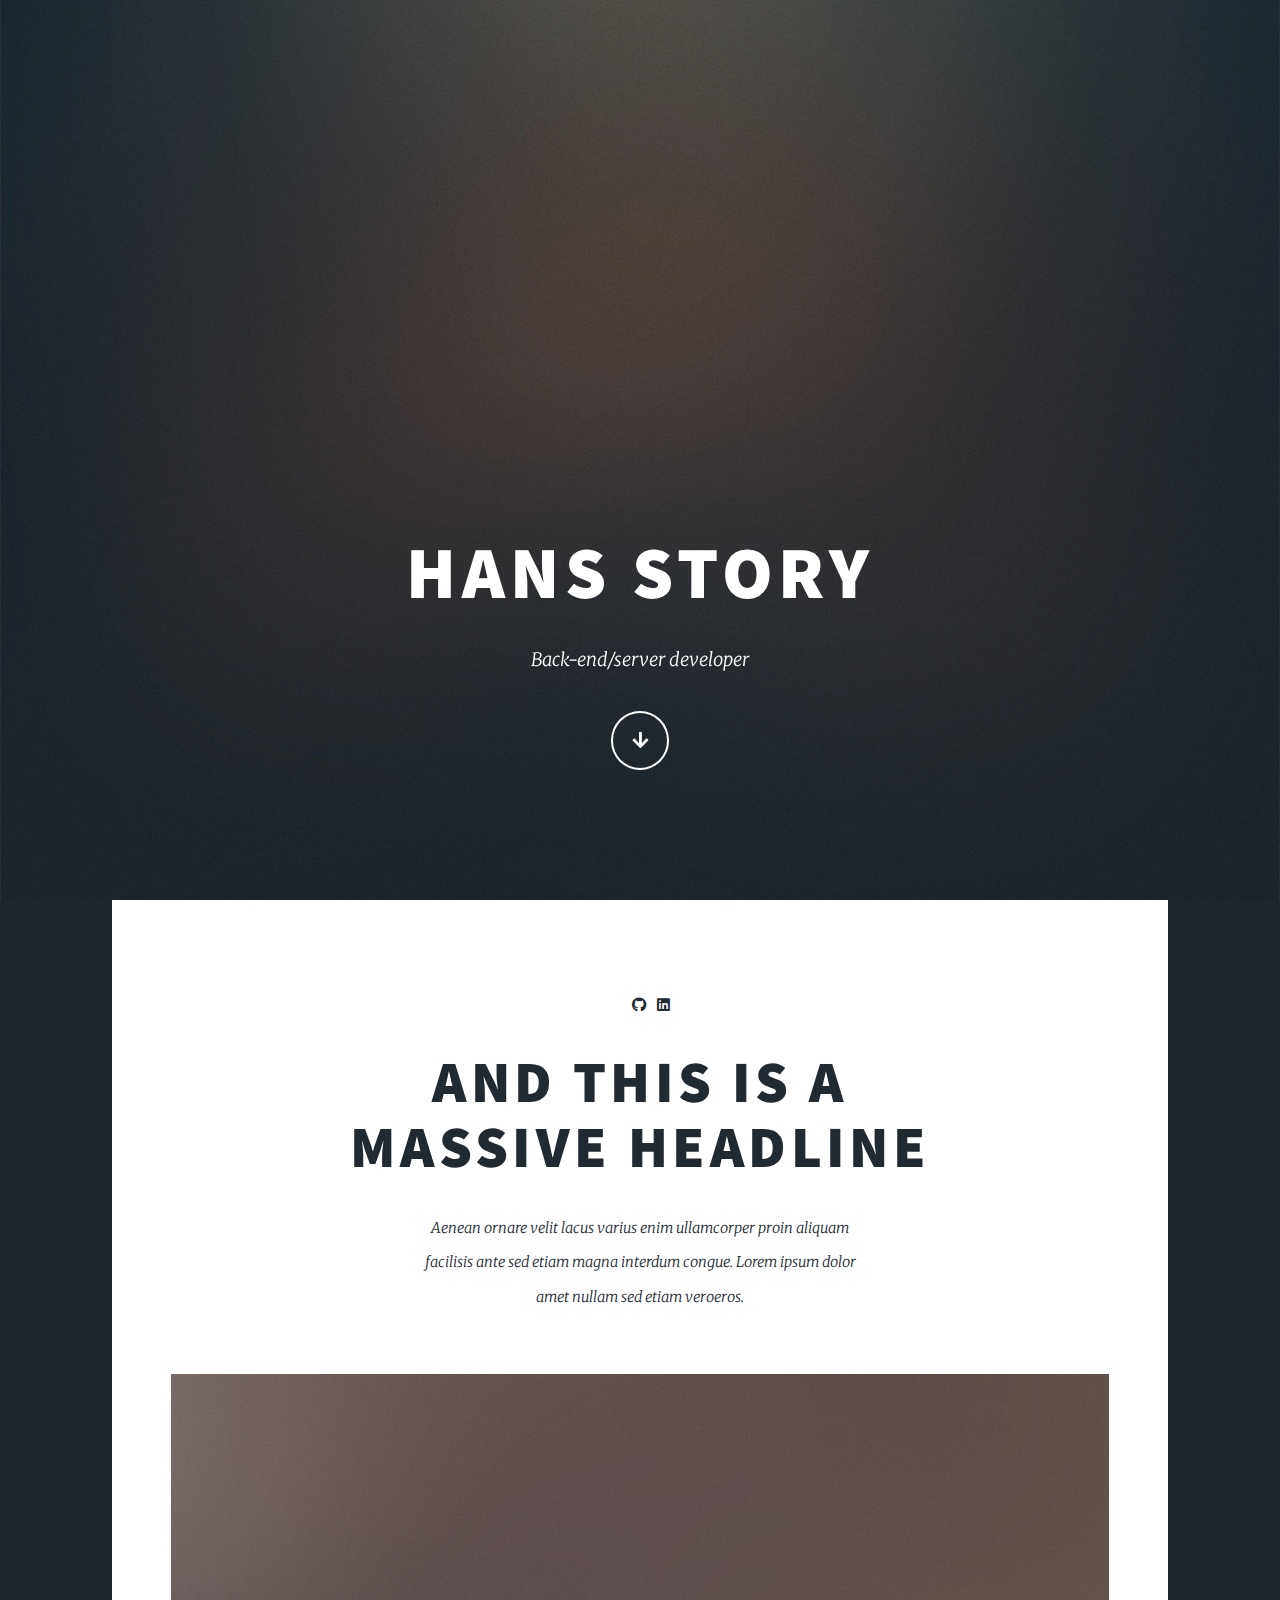
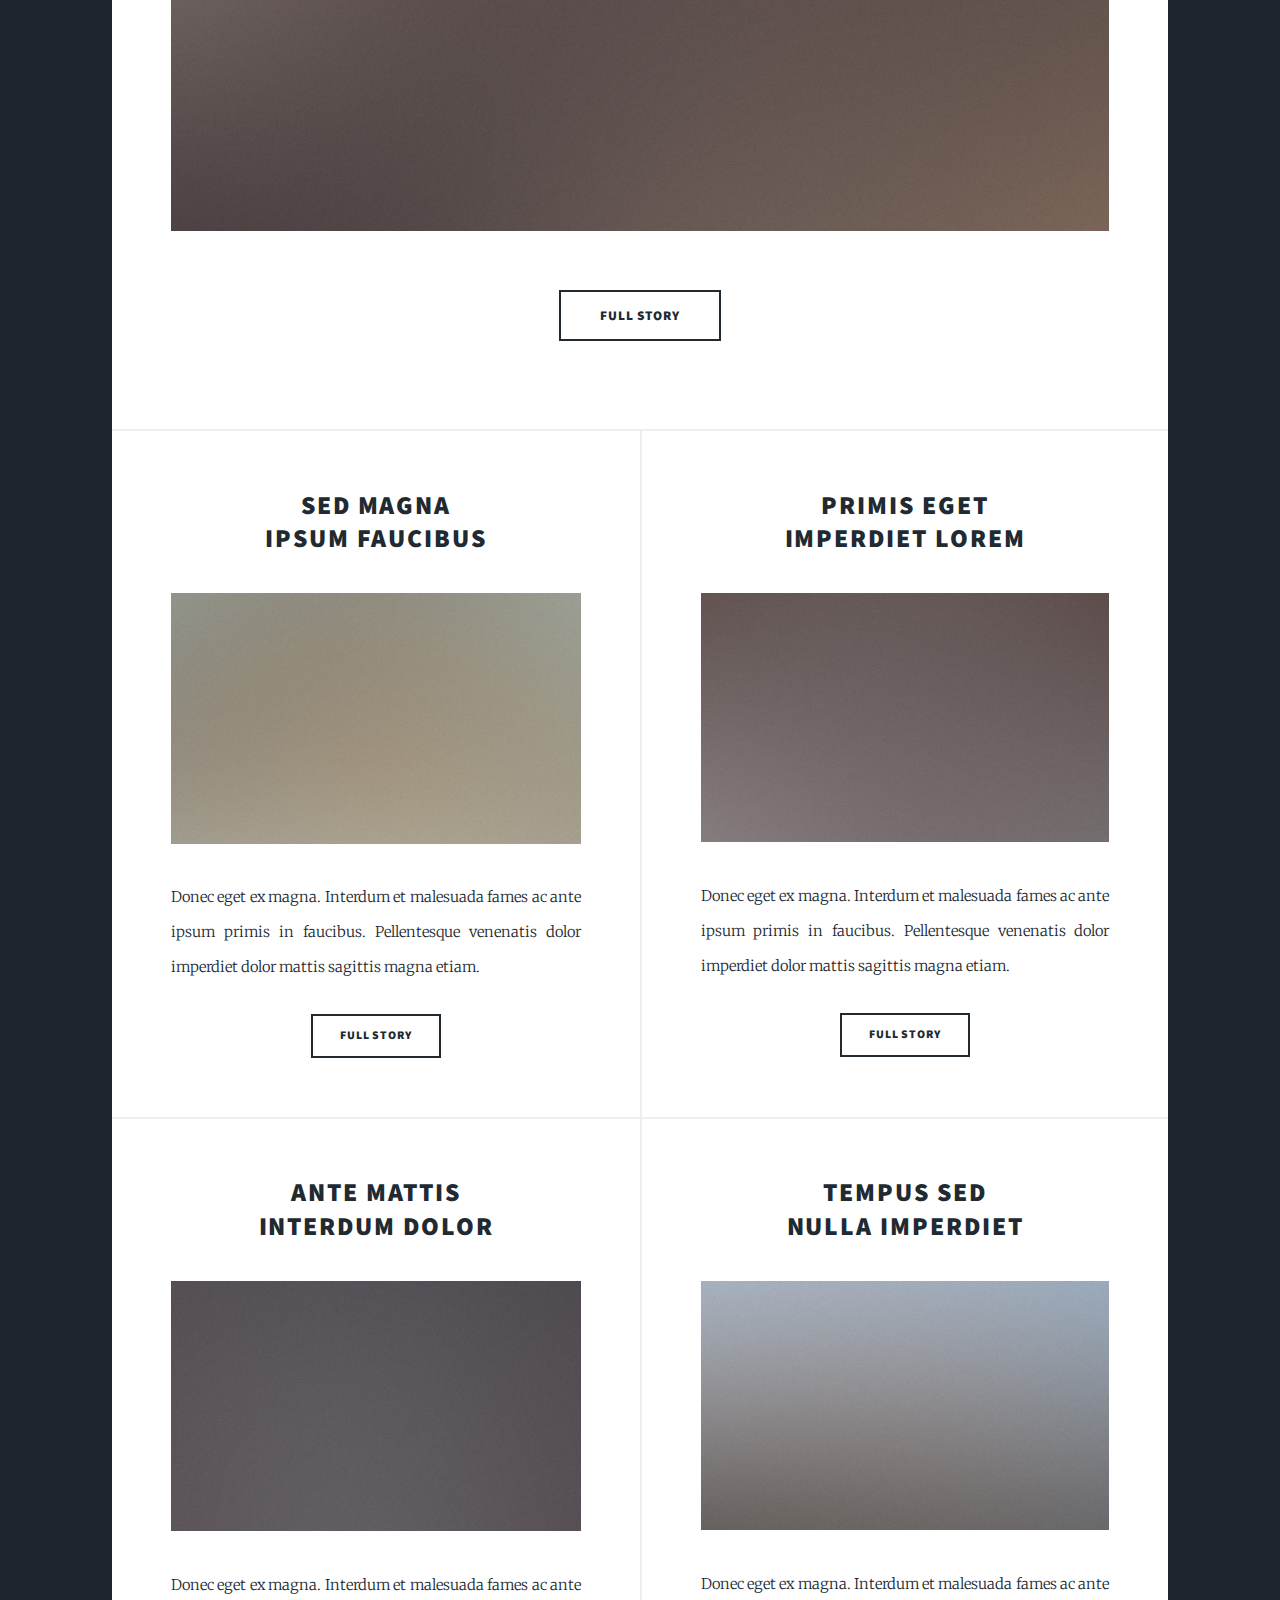
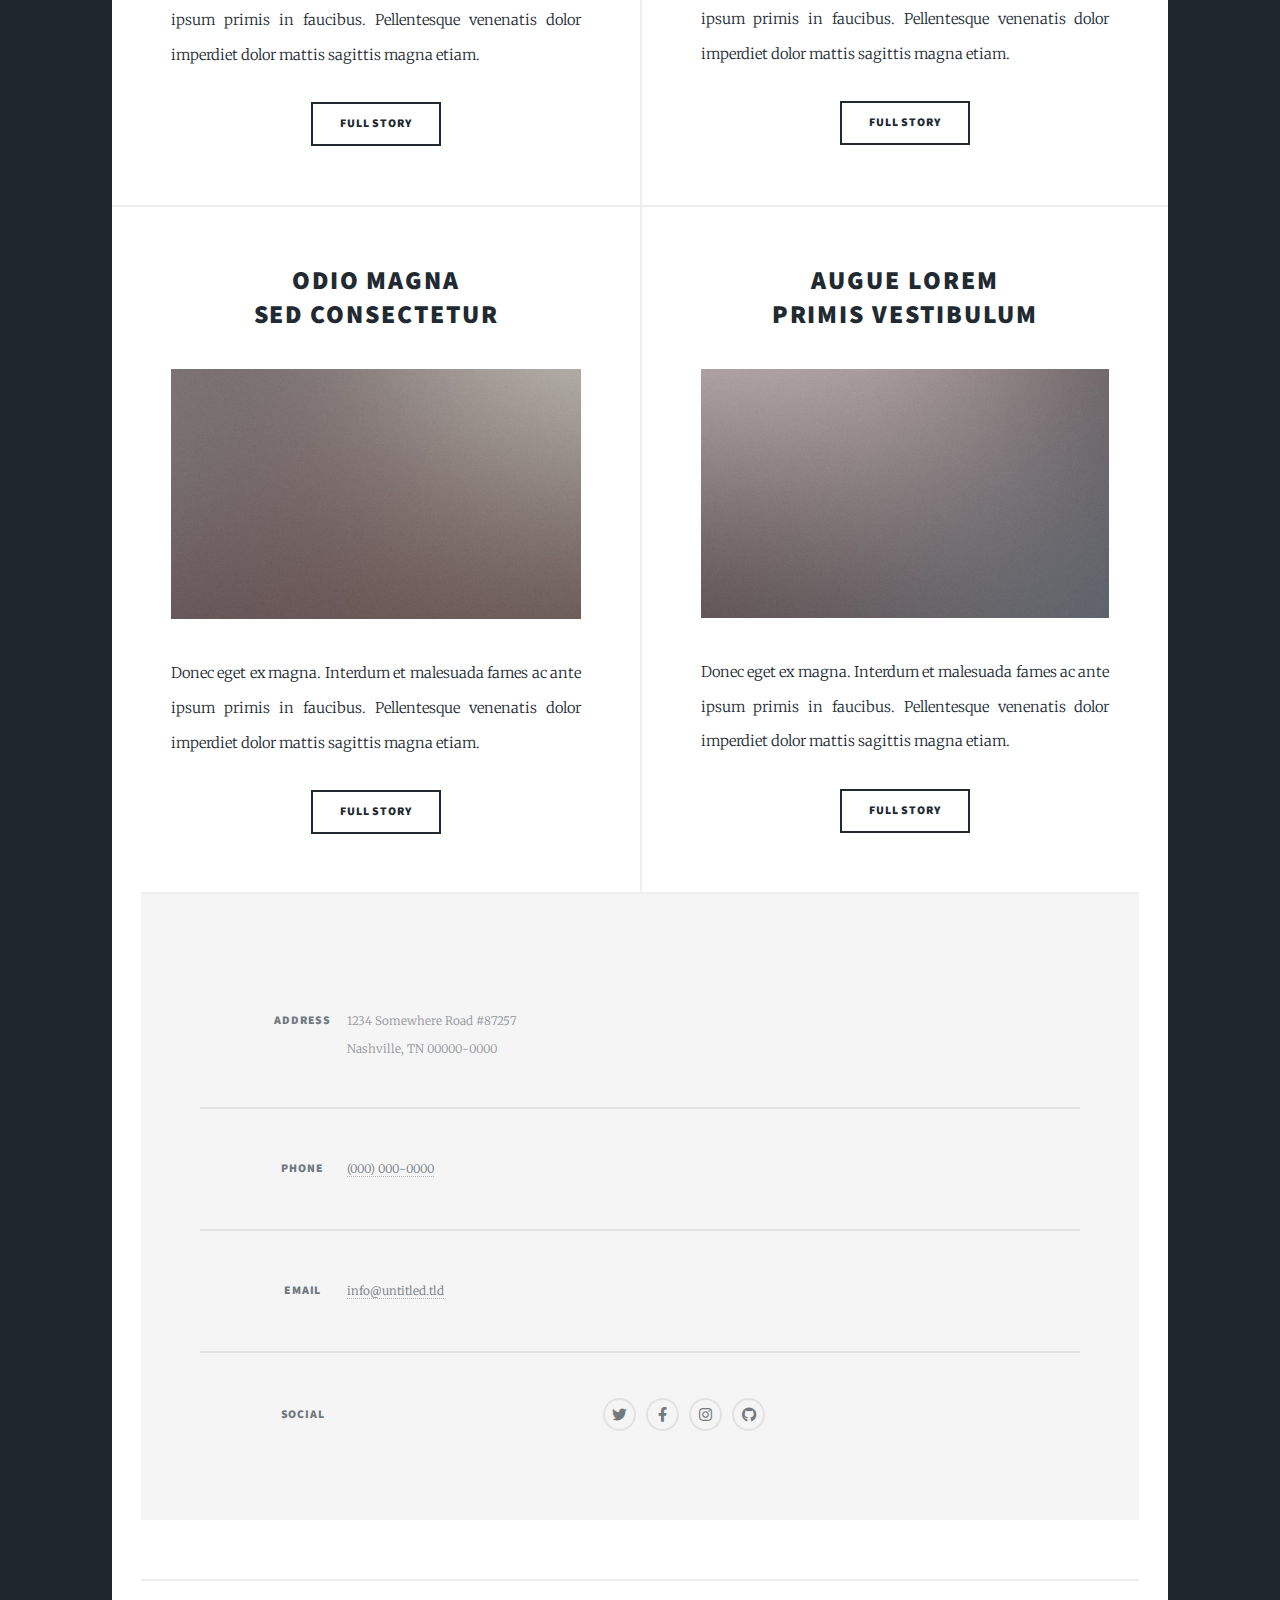
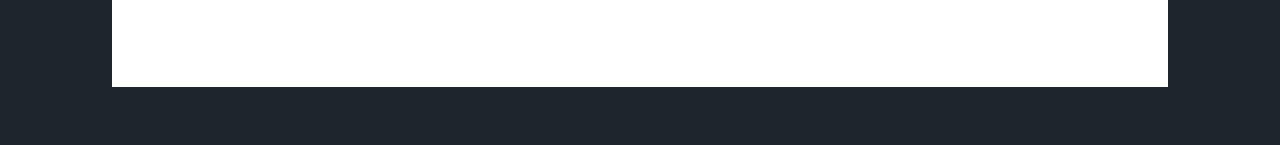
==== index.html @ 186b19ea "initial commit" ====
<!DOCTYPE HTML>
<!--
	Massively by HTML5 UP
	html5up.net | @ajlkn
	Free for personal and commercial use under the CCA 3.0 license (html5up.net/license)
-->
<html>
	<head>
		<title>Massively by HTML5 UP</title>
		<meta charset="utf-8" />
		<meta name="viewport" content="width=device-width, initial-scale=1, user-scalable=no" />
		<link rel="stylesheet" href="assets/css/main.css" />
		<noscript><link rel="stylesheet" href="assets/css/noscript.css" /></noscript>
	</head>
	<body class="is-preload">

		<!-- Wrapper -->
			<div id="wrapper" class="fade-in">

				<!-- Intro -->
					<div id="intro">
						<h1>Hans Story<br />
						</h1>
						<p>
							Back-end/server developer</p>
						<ul class="actions">
							
							<li><a href="#header" class="button icon solid solo fa-arrow-down scrolly">Continue</a></li>
						</ul>
					</div>

				<!-- Header -->
					<header id="header">
						<a href="index.html" class="logo">Massively</a>
					</header>

				<!-- Nav
					<nav id="nav">
						<ul class="links">
							<li class="active"><a href="index.html">This is Massively</a></li>
							<li><a href="generic.html">Generic Page</a></li>
							<li><a href="elements.html">Elements Reference</a></li>
						</ul>
						<ul class="icons">
							<li><a href="#" class="icon brands fa-twitter"><span class="label">Twitter</span></a></li>
							<li><a href="#" class="icon brands fa-facebook-f"><span class="label">Facebook</span></a></li>
							<li><a href="#" class="icon brands fa-instagram"><span class="label">Instagram</span></a></li>
							<li><a href="#" class="icon brands fa-github"><span class="label">GitHub</span></a></li>
						</ul>
					</nav> -->

				<!-- Main -->
					<div id="main">

						<!-- Featured Post -->
							<article class="post featured">
								<header class="major">
									<ul class="icon-ul">
									<li class="icon-block"><a href="#" class="icon brands fa-github"><span class="label">GitHub</span></a></li>
									<li class="icon-block"><a href="#" class="icon brands fa-linkedin"><span class="label">Linkedin</span></a></li>
								</ul>
								
									<h2><a href="#">And this is a<br />
									massive headline</a></h2>
									<p>Aenean ornare velit lacus varius enim ullamcorper proin aliquam<br />
									facilisis ante sed etiam magna interdum congue. Lorem ipsum dolor<br />
									amet nullam sed etiam veroeros.</p>
								</header>
								<a href="#" class="image main"><img src="images/pic01.jpg" alt="" /></a>
								<ul class="actions special">
									<li><a href="#" class="button large">Full Story</a></li>
								</ul>
							</article>

						<!-- Posts -->
							<section class="posts">
								<article>
									<header>
									
										<h2><a href="#">Sed magna<br />
										ipsum faucibus</a></h2>
									</header>
									<a href="#" class="image fit"><img src="images/pic02.jpg" alt="" /></a>
									<p>Donec eget ex magna. Interdum et malesuada fames ac ante ipsum primis in faucibus. Pellentesque venenatis dolor imperdiet dolor mattis sagittis magna etiam.</p>
									<ul class="actions special">
										<li><a href="#" class="button">Full Story</a></li>
									</ul>
								</article>
								<article>
									<header>
									
										<h2><a href="#">Primis eget<br />
										imperdiet lorem</a></h2>
									</header>
									<a href="#" class="image fit"><img src="images/pic03.jpg" alt="" /></a>
									<p>Donec eget ex magna. Interdum et malesuada fames ac ante ipsum primis in faucibus. Pellentesque venenatis dolor imperdiet dolor mattis sagittis magna etiam.</p>
									<ul class="actions special">
										<li><a href="#" class="button">Full Story</a></li>
									</ul>
								</article>
								<article>
									<header>
										
										<h2><a href="#">Ante mattis<br />
										interdum dolor</a></h2>
									</header>
									<a href="#" class="image fit"><img src="images/pic04.jpg" alt="" /></a>
									<p>Donec eget ex magna. Interdum et malesuada fames ac ante ipsum primis in faucibus. Pellentesque venenatis dolor imperdiet dolor mattis sagittis magna etiam.</p>
									<ul class="actions special">
										<li><a href="#" class="button">Full Story</a></li>
									</ul>
								</article>
								<article>
									<header>
									
										<h2><a href="#">Tempus sed<br />
										nulla imperdiet</a></h2>
									</header>
									<a href="#" class="image fit"><img src="images/pic05.jpg" alt="" /></a>
									<p>Donec eget ex magna. Interdum et malesuada fames ac ante ipsum primis in faucibus. Pellentesque venenatis dolor imperdiet dolor mattis sagittis magna etiam.</p>
									<ul class="actions special">
										<li><a href="#" class="button">Full Story</a></li>
									</ul>
								</article>
								<article>
									<header>
									
										<h2><a href="#">Odio magna<br />
										sed consectetur</a></h2>
									</header>
									<a href="#" class="image fit"><img src="images/pic06.jpg" alt="" /></a>
									<p>Donec eget ex magna. Interdum et malesuada fames ac ante ipsum primis in faucibus. Pellentesque venenatis dolor imperdiet dolor mattis sagittis magna etiam.</p>
									<ul class="actions special">
										<li><a href="#" class="button">Full Story</a></li>
									</ul>
								</article>
								<article>
									<header>
									
										<h2><a href="#">Augue lorem<br />
										primis vestibulum</a></h2>
									</header>
									<a href="#" class="image fit"><img src="images/pic07.jpg" alt="" /></a>
									<p>Donec eget ex magna. Interdum et malesuada fames ac ante ipsum primis in faucibus. Pellentesque venenatis dolor imperdiet dolor mattis sagittis magna etiam.</p>
									<ul class="actions special">
										<li><a href="#" class="button">Full Story</a></li>
									</ul>
								</article>
							</section>

					

				<!-- Footer -->
					<footer id="footer">
						<section class="split contact">
							<section class="alt">
								<h3>Address</h3>
								<p>1234 Somewhere Road #87257<br />
								Nashville, TN 00000-0000</p>
							</section>
							<section>
								<h3>Phone</h3>
								<p><a href="#">(000) 000-0000</a></p>
							</section>
							<section>
								<h3>Email</h3>
								<p><a href="#">info@untitled.tld</a></p>
							</section>
							<section>
								<h3>Social</h3>
								<ul class="icons alt">
									<li><a href="#" class="icon brands alt fa-twitter"><span class="label">Twitter</span></a></li>
									<li><a href="#" class="icon brands alt fa-facebook-f"><span class="label">Facebook</span></a></li>
									<li><a href="#" class="icon brands alt fa-instagram"><span class="label">Instagram</span></a></li>
									<li><a href="#" class="icon brands alt fa-github"><span class="label">GitHub</span></a></li>
								</ul>
							</section>
						</section>
					</footer>

				<!-- Copyright -->
					<div id="copyright">
						<ul><li>&copy; Untitled</li><li>Design: <a href="https://html5up.net">HTML5 UP</a></li></ul>
					</div>

			</div>

		<!-- Scripts -->
			<script src="assets/js/jquery.min.js"></script>
			<script src="assets/js/jquery.scrollex.min.js"></script>
			<script src="assets/js/jquery.scrolly.min.js"></script>
			<script src="assets/js/browser.min.js"></script>
			<script src="assets/js/breakpoints.min.js"></script>
			<script src="assets/js/util.js"></script>
			<script src="assets/js/main.js"></script>

	</body>
</html>
---- assets/css/main.css ----
@import url(fontawesome-all.min.css);
@import url("https://fonts.googleapis.com/css?family=Merriweather:300,700,300italic,700italic|Source+Sans+Pro:900");

/*
	Massively by HTML5 UP
	html5up.net | @ajlkn
	Free for personal and commercial use under the CCA 3.0 license (html5up.net/license)
*/

html, body, div, span, applet, object,
iframe, h1, h2, h3, h4, h5, h6, p, blockquote,
pre, a, abbr, acronym, address, big, cite,
code, del, dfn, em, img, ins, kbd, q, s, samp,
small, strike, strong, sub, sup, tt, var, b,
u, i, center, dl, dt, dd, ol, ul, li, fieldset,
form, label, legend, table, caption, tbody,
tfoot, thead, tr, th, td, article, aside,
canvas, details, embed, figure, figcaption,
footer, header, hgroup, menu, nav, output, ruby,
section, summary, time, mark, audio, video {
	margin: 0;
	padding: 0;
	border: 0;
	font-size: 100%;
	font: inherit;
	vertical-align: baseline;}

article, aside, details, figcaption, figure,
footer, header, hgroup, menu, nav, section {
	display: block;}

body {
	line-height: 1;
}

ol, ul {
	list-style: none;
}

blockquote, q {
	quotes: none;
}

	blockquote:before, blockquote:after, q:before, q:after {
		content: '';
		content: none;
	}

table {
	border-collapse: collapse;
	border-spacing: 0;
}

body {
	-webkit-text-size-adjust: none;
}

mark {
	background-color: transparent;
	color: inherit;
}

input::-moz-focus-inner {
	border: 0;
	padding: 0;
}

input, select, textarea {
	-moz-appearance: none;
	-webkit-appearance: none;
	-ms-appearance: none;
	appearance: none;
}

/* Basic */

	@-ms-viewport {
		width: device-width;
	}

	body {
		-ms-overflow-style: scrollbar;
	}

	@media screen and (max-width: 480px) {

		html, body {
			min-width: 320px;
		}

	}

	html {
		box-sizing: border-box;
	}

	*, *:before, *:after {
		box-sizing: inherit;
	}

	body {
		background-color: #1e252d;
	}

		body.is-preload *, body.is-preload *:before, body.is-preload *:after {
			-moz-animation: none !important;
			-webkit-animation: none !important;
			-ms-animation: none !important;
			animation: none !important;
			-moz-transition: none !important;
			-webkit-transition: none !important;
			-ms-transition: none !important;
			transition: none !important;
		}

/* Type */

	html {
		font-size: 16pt;
	}

		@media screen and (max-width: 1680px) {

			html {
				font-size: 12pt;
			}

		}

		@media screen and (max-width: 1280px) {

			html {
				font-size: 11pt;
			}

		}

		@media screen and (max-width: 360px) {

			html {
				font-size: 10pt;
			}

		}

	body {
		color: #212931;
	}

	body, input, select, textarea {
		font-family: "Merriweather", Georgia, serif;
		font-weight: 300;
		font-size: 1rem;
		line-height: 2.375;
	}

	a {
		-moz-transition: color 0.2s ease-in-out, background-color 0.2s ease-in-out, border-color 0.2s ease-in-out, box-shadow 0.2s ease-in-out;
		-webkit-transition: color 0.2s ease-in-out, background-color 0.2s ease-in-out, border-color 0.2s ease-in-out, box-shadow 0.2s ease-in-out;
		-ms-transition: color 0.2s ease-in-out, background-color 0.2s ease-in-out, border-color 0.2s ease-in-out, box-shadow 0.2s ease-in-out;
		transition: color 0.2s ease-in-out, background-color 0.2s ease-in-out, border-color 0.2s ease-in-out, box-shadow 0.2s ease-in-out;
		border-bottom: dotted 1px;
		text-decoration: none;
	}

		a:hover {
			border-bottom-color: transparent;
		}

	strong, b {
		font-weight: 600;
	}

	em, i {
		font-style: italic;
	}

	p {
		text-align: justify;
		margin: 0 0 2rem 0;
	}

	h1, h2, h3, h4, h5, h6 {
		font-family: "Source Sans Pro", Helvetica, sans-serif;
		font-weight: 900;
		line-height: 1.5;
		letter-spacing: 0.075em;
		text-transform: uppercase;
		margin: 0 0 1rem 0;
	}

		h1 a, h2 a, h3 a, h4 a, h5 a, h6 a {
			border-bottom: 0;
			color: inherit;
			text-decoration: none;
		}

	h1 {
		font-size: 4rem;
		line-height: 1.1;
		margin: 0 0 2rem 0;
	}

	h2 {
		font-size: 1.75rem;
		line-height: 1.3;
		margin: 0 0 1.5rem 0;
	}

	h3 {
		font-size: 1.25rem;
		margin: 0 0 1.5rem 0;
	}

	h4 {
		font-size: 1rem;
	}

	h5 {
		font-size: 0.9rem;
	}

	h6 {
		font-size: 0.8rem;
	}

	sub {
		font-size: 0.8rem;
		position: relative;
		top: 0.5rem;
	}

	sup {
		font-size: 0.8rem;
		position: relative;
		top: -0.5rem;
	}

	blockquote {
		border-left: solid 4px;
		font-style: italic;
		margin: 0 0 2rem 0;
		padding: 0.5rem 0 0.5rem 2rem;
	}

	code {
		border: solid 2px;
		font-family: "Courier New", monospace;
		font-size: 0.9rem;
		margin: 0 0.25rem;
		padding: 0.25rem 0.65rem;
	}

	pre {
		-webkit-overflow-scrolling: touch;
		font-family: "Courier New", monospace;
		font-size: 0.9rem;
		margin: 0 0 2rem 0;
	}

		pre code {
			display: block;
			line-height: 1.75;
			padding: 1rem 1.5rem;
			overflow-x: auto;
		}

	hr {
		border: 0;
		border-bottom: solid 2px;
		margin: 3rem 0;
	}

		hr.major {
			margin: 5rem 0;
		}

	.align-left {
		text-align: left;
	}

	.align-center {
		text-align: center;
	}

	.align-right {
		text-align: right;
	}

	input, select, textarea {
		color: #212931;
	}

	a {
		color: #212931;
		border-bottom-color: rgba(33, 41, 49, 0.5);
	}

		a:hover {
			border-bottom-color: transparent;
			color: #18bfef !important;
		}

	strong, b {
		color: #212931;
	}

	h1, h2, h3, h4, h5, h6 {
		color: #212931;
	}

	blockquote {
		border-left-color: #eeeeee;
	}

	code {
		background: rgba(220, 220, 220, 0.25);
		border-color: #eeeeee;
	}

	hr {
		border-bottom-color: #eeeeee;
	}

/* Row */

	.row {
		display: flex;
		flex-wrap: wrap;
		box-sizing: border-box;
		align-items: stretch;
	}

		.row > * {
			box-sizing: border-box;
		}

		.row.gtr-uniform > * > :last-child {
			margin-bottom: 0;
		}

		.row.aln-left {
			justify-content: flex-start;
		}

		.row.aln-center {
			justify-content: center;
		}

		.row.aln-right {
			justify-content: flex-end;
		}

		.row.aln-top {
			align-items: flex-start;
		}

		.row.aln-middle {
			align-items: center;
		}

		.row.aln-bottom {
			align-items: flex-end;
		}

		.row > .imp {
			order: -1;
		}

		.row > .col-1 {
			width: 8.33333%;
		}

		.row > .off-1 {
			margin-left: 8.33333%;
		}

		.row > .col-2 {
			width: 16.66667%;
		}

		.row > .off-2 {
			margin-left: 16.66667%;
		}

		.row > .col-3 {
			width: 25%;
		}

		.row > .off-3 {
			margin-left: 25%;
		}

		.row > .col-4 {
			width: 33.33333%;
		}

		.row > .off-4 {
			margin-left: 33.33333%;
		}

		.row > .col-5 {
			width: 41.66667%;
		}

		.row > .off-5 {
			margin-left: 41.66667%;
		}

		.row > .col-6 {
			width: 50%;
		}

		.row > .off-6 {
			margin-left: 50%;
		}

		.row > .col-7 {
			width: 58.33333%;
		}

		.row > .off-7 {
			margin-left: 58.33333%;
		}

		.row > .col-8 {
			width: 66.66667%;
		}

		.row > .off-8 {
			margin-left: 66.66667%;
		}

		.row > .col-9 {
			width: 75%;
		}

		.row > .off-9 {
			margin-left: 75%;
		}

		.row > .col-10 {
			width: 83.33333%;
		}

		.row > .off-10 {
			margin-left: 83.33333%;
		}

		.row > .col-11 {
			width: 91.66667%;
		}

		.row > .off-11 {
			margin-left: 91.66667%;
		}

		.row > .col-12 {
			width: 100%;
		}

		.row > .off-12 {
			margin-left: 100%;
		}

		.row.gtr-0 {
			margin-top: 0;
			margin-left: 0rem;
		}

			.row.gtr-0 > * {
				padding: 0 0 0 0rem;
			}

			.row.gtr-0.gtr-uniform {
				margin-top: 0rem;
			}

				.row.gtr-0.gtr-uniform > * {
					padding-top: 0rem;
				}

		.row.gtr-25 {
			margin-top: 0;
			margin-left: -0.375rem;
		}

			.row.gtr-25 > * {
				padding: 0 0 0 0.375rem;
			}

			.row.gtr-25.gtr-uniform {
				margin-top: -0.375rem;
			}

				.row.gtr-25.gtr-uniform > * {
					padding-top: 0.375rem;
				}

		.row.gtr-50 {
			margin-top: 0;
			margin-left: -0.75rem;
		}

			.row.gtr-50 > * {
				padding: 0 0 0 0.75rem;
			}

			.row.gtr-50.gtr-uniform {
				margin-top: -0.75rem;
			}

				.row.gtr-50.gtr-uniform > * {
					padding-top: 0.75rem;
				}

		.row {
			margin-top: 0;
			margin-left: -1.5rem;
		}

			.row > * {
				padding: 0 0 0 1.5rem;
			}

			.row.gtr-uniform {
				margin-top: -1.5rem;
			}

				.row.gtr-uniform > * {
					padding-top: 1.5rem;
				}

		.row.gtr-150 {
			margin-top: 0;
			margin-left: -2.25rem;
		}

			.row.gtr-150 > * {
				padding: 0 0 0 2.25rem;
			}

			.row.gtr-150.gtr-uniform {
				margin-top: -2.25rem;
			}

				.row.gtr-150.gtr-uniform > * {
					padding-top: 2.25rem;
				}

		.row.gtr-200 {
			margin-top: 0;
			margin-left: -3rem;
		}

			.row.gtr-200 > * {
				padding: 0 0 0 3rem;
			}

			.row.gtr-200.gtr-uniform {
				margin-top: -3rem;
			}

				.row.gtr-200.gtr-uniform > * {
					padding-top: 3rem;
				}

		@media screen and (max-width: 1680px) {

			.row {
				display: flex;
				flex-wrap: wrap;
				box-sizing: border-box;
				align-items: stretch;
			}

				.row > * {
					box-sizing: border-box;
				}

				.row.gtr-uniform > * > :last-child {
					margin-bottom: 0;
				}

				.row.aln-left {
					justify-content: flex-start;
				}

				.row.aln-center {
					justify-content: center;
				}

				.row.aln-right {
					justify-content: flex-end;
				}

				.row.aln-top {
					align-items: flex-start;
				}

				.row.aln-middle {
					align-items: center;
				}

				.row.aln-bottom {
					align-items: flex-end;
				}

				.row > .imp-xlarge {
					order: -1;
				}

				.row > .col-1-xlarge {
					width: 8.33333%;
				}

				.row > .off-1-xlarge {
					margin-left: 8.33333%;
				}

				.row > .col-2-xlarge {
					width: 16.66667%;
				}

				.row > .off-2-xlarge {
					margin-left: 16.66667%;
				}

				.row > .col-3-xlarge {
					width: 25%;
				}

				.row > .off-3-xlarge {
					margin-left: 25%;
				}

				.row > .col-4-xlarge {
					width: 33.33333%;
				}

				.row > .off-4-xlarge {
					margin-left: 33.33333%;
				}

				.row > .col-5-xlarge {
					width: 41.66667%;
				}

				.row > .off-5-xlarge {
					margin-left: 41.66667%;
				}

				.row > .col-6-xlarge {
					width: 50%;
				}

				.row > .off-6-xlarge {
					margin-left: 50%;
				}

				.row > .col-7-xlarge {
					width: 58.33333%;
				}

				.row > .off-7-xlarge {
					margin-left: 58.33333%;
				}

				.row > .col-8-xlarge {
					width: 66.66667%;
				}

				.row > .off-8-xlarge {
					margin-left: 66.66667%;
				}

				.row > .col-9-xlarge {
					width: 75%;
				}

				.row > .off-9-xlarge {
					margin-left: 75%;
				}

				.row > .col-10-xlarge {
					width: 83.33333%;
				}

				.row > .off-10-xlarge {
					margin-left: 83.33333%;
				}

				.row > .col-11-xlarge {
					width: 91.66667%;
				}

				.row > .off-11-xlarge {
					margin-left: 91.66667%;
				}

				.row > .col-12-xlarge {
					width: 100%;
				}

				.row > .off-12-xlarge {
					margin-left: 100%;
				}

				.row.gtr-0 {
					margin-top: 0;
					margin-left: 0rem;
				}

					.row.gtr-0 > * {
						padding: 0 0 0 0rem;
					}

					.row.gtr-0.gtr-uniform {
						margin-top: 0rem;
					}

						.row.gtr-0.gtr-uniform > * {
							padding-top: 0rem;
						}

				.row.gtr-25 {
					margin-top: 0;
					margin-left: -0.375rem;
				}

					.row.gtr-25 > * {
						padding: 0 0 0 0.375rem;
					}

					.row.gtr-25.gtr-uniform {
						margin-top: -0.375rem;
					}

						.row.gtr-25.gtr-uniform > * {
							padding-top: 0.375rem;
						}

				.row.gtr-50 {
					margin-top: 0;
					margin-left: -0.75rem;
				}

					.row.gtr-50 > * {
						padding: 0 0 0 0.75rem;
					}

					.row.gtr-50.gtr-uniform {
						margin-top: -0.75rem;
					}

						.row.gtr-50.gtr-uniform > * {
							padding-top: 0.75rem;
						}

				.row {
					margin-top: 0;
					margin-left: -1.5rem;
				}

					.row > * {
						padding: 0 0 0 1.5rem;
					}

					.row.gtr-uniform {
						margin-top: -1.5rem;
					}

						.row.gtr-uniform > * {
							padding-top: 1.5rem;
						}

				.row.gtr-150 {
					margin-top: 0;
					margin-left: -2.25rem;
				}

					.row.gtr-150 > * {
						padding: 0 0 0 2.25rem;
					}

					.row.gtr-150.gtr-uniform {
						margin-top: -2.25rem;
					}

						.row.gtr-150.gtr-uniform > * {
							padding-top: 2.25rem;
						}

				.row.gtr-200 {
					margin-top: 0;
					margin-left: -3rem;
				}

					.row.gtr-200 > * {
						padding: 0 0 0 3rem;
					}

					.row.gtr-200.gtr-uniform {
						margin-top: -3rem;
					}

						.row.gtr-200.gtr-uniform > * {
							padding-top: 3rem;
						}

		}

		@media screen and (max-width: 1280px) {

			.row {
				display: flex;
				flex-wrap: wrap;
				box-sizing: border-box;
				align-items: stretch;
			}

				.row > * {
					box-sizing: border-box;
				}

				.row.gtr-uniform > * > :last-child {
					margin-bottom: 0;
				}

				.row.aln-left {
					justify-content: flex-start;
				}

				.row.aln-center {
					justify-content: center;
				}

				.row.aln-right {
					justify-content: flex-end;
				}

				.row.aln-top {
					align-items: flex-start;
				}

				.row.aln-middle {
					align-items: center;
				}

				.row.aln-bottom {
					align-items: flex-end;
				}

				.row > .imp-large {
					order: -1;
				}

				.row > .col-1-large {
					width: 8.33333%;
				}

				.row > .off-1-large {
					margin-left: 8.33333%;
				}

				.row > .col-2-large {
					width: 16.66667%;
				}

				.row > .off-2-large {
					margin-left: 16.66667%;
				}

				.row > .col-3-large {
					width: 25%;
				}

				.row > .off-3-large {
					margin-left: 25%;
				}

				.row > .col-4-large {
					width: 33.33333%;
				}

				.row > .off-4-large {
					margin-left: 33.33333%;
				}

				.row > .col-5-large {
					width: 41.66667%;
				}

				.row > .off-5-large {
					margin-left: 41.66667%;
				}

				.row > .col-6-large {
					width: 50%;
				}

				.row > .off-6-large {
					margin-left: 50%;
				}

				.row > .col-7-large {
					width: 58.33333%;
				}

				.row > .off-7-large {
					margin-left: 58.33333%;
				}

				.row > .col-8-large {
					width: 66.66667%;
				}

				.row > .off-8-large {
					margin-left: 66.66667%;
				}

				.row > .col-9-large {
					width: 75%;
				}

				.row > .off-9-large {
					margin-left: 75%;
				}

				.row > .col-10-large {
					width: 83.33333%;
				}

				.row > .off-10-large {
					margin-left: 83.33333%;
				}

				.row > .col-11-large {
					width: 91.66667%;
				}

				.row > .off-11-large {
					margin-left: 91.66667%;
				}

				.row > .col-12-large {
					width: 100%;
				}

				.row > .off-12-large {
					margin-left: 100%;
				}

				.row.gtr-0 {
					margin-top: 0;
					margin-left: 0rem;
				}

					.row.gtr-0 > * {
						padding: 0 0 0 0rem;
					}

					.row.gtr-0.gtr-uniform {
						margin-top: 0rem;
					}

						.row.gtr-0.gtr-uniform > * {
							padding-top: 0rem;
						}

				.row.gtr-25 {
					margin-top: 0;
					margin-left: -0.375rem;
				}

					.row.gtr-25 > * {
						padding: 0 0 0 0.375rem;
					}

					.row.gtr-25.gtr-uniform {
						margin-top: -0.375rem;
					}

						.row.gtr-25.gtr-uniform > * {
							padding-top: 0.375rem;
						}

				.row.gtr-50 {
					margin-top: 0;
					margin-left: -0.75rem;
				}

					.row.gtr-50 > * {
						padding: 0 0 0 0.75rem;
					}

					.row.gtr-50.gtr-uniform {
						margin-top: -0.75rem;
					}

						.row.gtr-50.gtr-uniform > * {
							padding-top: 0.75rem;
						}

				.row {
					margin-top: 0;
					margin-left: -1.5rem;
				}

					.row > * {
						padding: 0 0 0 1.5rem;
					}

					.row.gtr-uniform {
						margin-top: -1.5rem;
					}

						.row.gtr-uniform > * {
							padding-top: 1.5rem;
						}

				.row.gtr-150 {
					margin-top: 0;
					margin-left: -2.25rem;
				}

					.row.gtr-150 > * {
						padding: 0 0 0 2.25rem;
					}

					.row.gtr-150.gtr-uniform {
						margin-top: -2.25rem;
					}

						.row.gtr-150.gtr-uniform > * {
							padding-top: 2.25rem;
						}

				.row.gtr-200 {
					margin-top: 0;
					margin-left: -3rem;
				}

					.row.gtr-200 > * {
						padding: 0 0 0 3rem;
					}

					.row.gtr-200.gtr-uniform {
						margin-top: -3rem;
					}

						.row.gtr-200.gtr-uniform > * {
							padding-top: 3rem;
						}

		}

		@media screen and (max-width: 980px) {

			.row {
				display: flex;
				flex-wrap: wrap;
				box-sizing: border-box;
				align-items: stretch;
			}

				.row > * {
					box-sizing: border-box;
				}

				.row.gtr-uniform > * > :last-child {
					margin-bottom: 0;
				}

				.row.aln-left {
					justify-content: flex-start;
				}

				.row.aln-center {
					justify-content: center;
				}

				.row.aln-right {
					justify-content: flex-end;
				}

				.row.aln-top {
					align-items: flex-start;
				}

				.row.aln-middle {
					align-items: center;
				}

				.row.aln-bottom {
					align-items: flex-end;
				}

				.row > .imp-medium {
					order: -1;
				}

				.row > .col-1-medium {
					width: 8.33333%;
				}

				.row > .off-1-medium {
					margin-left: 8.33333%;
				}

				.row > .col-2-medium {
					width: 16.66667%;
				}

				.row > .off-2-medium {
					margin-left: 16.66667%;
				}

				.row > .col-3-medium {
					width: 25%;
				}

				.row > .off-3-medium {
					margin-left: 25%;
				}

				.row > .col-4-medium {
					width: 33.33333%;
				}

				.row > .off-4-medium {
					margin-left: 33.33333%;
				}

				.row > .col-5-medium {
					width: 41.66667%;
				}

				.row > .off-5-medium {
					margin-left: 41.66667%;
				}

				.row > .col-6-medium {
					width: 50%;
				}

				.row > .off-6-medium {
					margin-left: 50%;
				}

				.row > .col-7-medium {
					width: 58.33333%;
				}

				.row > .off-7-medium {
					margin-left: 58.33333%;
				}

				.row > .col-8-medium {
					width: 66.66667%;
				}

				.row > .off-8-medium {
					margin-left: 66.66667%;
				}

				.row > .col-9-medium {
					width: 75%;
				}

				.row > .off-9-medium {
					margin-left: 75%;
				}

				.row > .col-10-medium {
					width: 83.33333%;
				}

				.row > .off-10-medium {
					margin-left: 83.33333%;
				}

				.row > .col-11-medium {
					width: 91.66667%;
				}

				.row > .off-11-medium {
					margin-left: 91.66667%;
				}

				.row > .col-12-medium {
					width: 100%;
				}

				.row > .off-12-medium {
					margin-left: 100%;
				}

				.row.gtr-0 {
					margin-top: 0;
					margin-left: 0rem;
				}

					.row.gtr-0 > * {
						padding: 0 0 0 0rem;
					}

					.row.gtr-0.gtr-uniform {
						margin-top: 0rem;
					}

						.row.gtr-0.gtr-uniform > * {
							padding-top: 0rem;
						}

				.row.gtr-25 {
					margin-top: 0;
					margin-left: -0.375rem;
				}

					.row.gtr-25 > * {
						padding: 0 0 0 0.375rem;
					}

					.row.gtr-25.gtr-uniform {
						margin-top: -0.375rem;
					}

						.row.gtr-25.gtr-uniform > * {
							padding-top: 0.375rem;
						}

				.row.gtr-50 {
					margin-top: 0;
					margin-left: -0.75rem;
				}

					.row.gtr-50 > * {
						padding: 0 0 0 0.75rem;
					}

					.row.gtr-50.gtr-uniform {
						margin-top: -0.75rem;
					}

						.row.gtr-50.gtr-uniform > * {
							padding-top: 0.75rem;
						}

				.row {
					margin-top: 0;
					margin-left: -1.5rem;
				}

					.row > * {
						padding: 0 0 0 1.5rem;
					}

					.row.gtr-uniform {
						margin-top: -1.5rem;
					}

						.row.gtr-uniform > * {
							padding-top: 1.5rem;
						}

				.row.gtr-150 {
					margin-top: 0;
					margin-left: -2.25rem;
				}

					.row.gtr-150 > * {
						padding: 0 0 0 2.25rem;
					}

					.row.gtr-150.gtr-uniform {
						margin-top: -2.25rem;
					}

						.row.gtr-150.gtr-uniform > * {
							padding-top: 2.25rem;
						}

				.row.gtr-200 {
					margin-top: 0;
					margin-left: -3rem;
				}

					.row.gtr-200 > * {
						padding: 0 0 0 3rem;
					}

					.row.gtr-200.gtr-uniform {
						margin-top: -3rem;
					}

						.row.gtr-200.gtr-uniform > * {
							padding-top: 3rem;
						}

		}

		@media screen and (max-width: 736px) {

			.row {
				display: flex;
				flex-wrap: wrap;
				box-sizing: border-box;
				align-items: stretch;
			}

				.row > * {
					box-sizing: border-box;
				}

				.row.gtr-uniform > * > :last-child {
					margin-bottom: 0;
				}

				.row.aln-left {
					justify-content: flex-start;
				}

				.row.aln-center {
					justify-content: center;
				}

				.row.aln-right {
					justify-content: flex-end;
				}

				.row.aln-top {
					align-items: flex-start;
				}

				.row.aln-middle {
					align-items: center;
				}

				.row.aln-bottom {
					align-items: flex-end;
				}

				.row > .imp-small {
					order: -1;
				}

				.row > .col-1-small {
					width: 8.33333%;
				}

				.row > .off-1-small {
					margin-left: 8.33333%;
				}

				.row > .col-2-small {
					width: 16.66667%;
				}

				.row > .off-2-small {
					margin-left: 16.66667%;
				}

				.row > .col-3-small {
					width: 25%;
				}

				.row > .off-3-small {
					margin-left: 25%;
				}

				.row > .col-4-small {
					width: 33.33333%;
				}

				.row > .off-4-small {
					margin-left: 33.33333%;
				}

				.row > .col-5-small {
					width: 41.66667%;
				}

				.row > .off-5-small {
					margin-left: 41.66667%;
				}

				.row > .col-6-small {
					width: 50%;
				}

				.row > .off-6-small {
					margin-left: 50%;
				}

				.row > .col-7-small {
					width: 58.33333%;
				}

				.row > .off-7-small {
					margin-left: 58.33333%;
				}

				.row > .col-8-small {
					width: 66.66667%;
				}

				.row > .off-8-small {
					margin-left: 66.66667%;
				}

				.row > .col-9-small {
					width: 75%;
				}

				.row > .off-9-small {
					margin-left: 75%;
				}

				.row > .col-10-small {
					width: 83.33333%;
				}

				.row > .off-10-small {
					margin-left: 83.33333%;
				}

				.row > .col-11-small {
					width: 91.66667%;
				}

				.row > .off-11-small {
					margin-left: 91.66667%;
				}

				.row > .col-12-small {
					width: 100%;
				}

				.row > .off-12-small {
					margin-left: 100%;
				}

				.row.gtr-0 {
					margin-top: 0;
					margin-left: 0rem;
				}

					.row.gtr-0 > * {
						padding: 0 0 0 0rem;
					}

					.row.gtr-0.gtr-uniform {
						margin-top: 0rem;
					}

						.row.gtr-0.gtr-uniform > * {
							padding-top: 0rem;
						}

				.row.gtr-25 {
					margin-top: 0;
					margin-left: -0.375rem;
				}

					.row.gtr-25 > * {
						padding: 0 0 0 0.375rem;
					}

					.row.gtr-25.gtr-uniform {
						margin-top: -0.375rem;
					}

						.row.gtr-25.gtr-uniform > * {
							padding-top: 0.375rem;
						}

				.row.gtr-50 {
					margin-top: 0;
					margin-left: -0.75rem;
				}

					.row.gtr-50 > * {
						padding: 0 0 0 0.75rem;
					}

					.row.gtr-50.gtr-uniform {
						margin-top: -0.75rem;
					}

						.row.gtr-50.gtr-uniform > * {
							padding-top: 0.75rem;
						}

				.row {
					margin-top: 0;
					margin-left: -1.5rem;
				}

					.row > * {
						padding: 0 0 0 1.5rem;
					}

					.row.gtr-uniform {
						margin-top: -1.5rem;
					}

						.row.gtr-uniform > * {
							padding-top: 1.5rem;
						}

				.row.gtr-150 {
					margin-top: 0;
					margin-left: -2.25rem;
				}

					.row.gtr-150 > * {
						padding: 0 0 0 2.25rem;
					}

					.row.gtr-150.gtr-uniform {
						margin-top: -2.25rem;
					}

						.row.gtr-150.gtr-uniform > * {
							padding-top: 2.25rem;
						}

				.row.gtr-200 {
					margin-top: 0;
					margin-left: -3rem;
				}

					.row.gtr-200 > * {
						padding: 0 0 0 3rem;
					}

					.row.gtr-200.gtr-uniform {
						margin-top: -3rem;
					}

						.row.gtr-200.gtr-uniform > * {
							padding-top: 3rem;
						}

		}

		@media screen and (max-width: 480px) {

			.row {
				display: flex;
				flex-wrap: wrap;
				box-sizing: border-box;
				align-items: stretch;
			}

				.row > * {
					box-sizing: border-box;
				}

				.row.gtr-uniform > * > :last-child {
					margin-bottom: 0;
				}

				.row.aln-left {
					justify-content: flex-start;
				}

				.row.aln-center {
					justify-content: center;
				}

				.row.aln-right {
					justify-content: flex-end;
				}

				.row.aln-top {
					align-items: flex-start;
				}

				.row.aln-middle {
					align-items: center;
				}

				.row.aln-bottom {
					align-items: flex-end;
				}

				.row > .imp-xsmall {
					order: -1;
				}

				.row > .col-1-xsmall {
					width: 8.33333%;
				}

				.row > .off-1-xsmall {
					margin-left: 8.33333%;
				}

				.row > .col-2-xsmall {
					width: 16.66667%;
				}

				.row > .off-2-xsmall {
					margin-left: 16.66667%;
				}

				.row > .col-3-xsmall {
					width: 25%;
				}

				.row > .off-3-xsmall {
					margin-left: 25%;
				}

				.row > .col-4-xsmall {
					width: 33.33333%;
				}

				.row > .off-4-xsmall {
					margin-left: 33.33333%;
				}

				.row > .col-5-xsmall {
					width: 41.66667%;
				}

				.row > .off-5-xsmall {
					margin-left: 41.66667%;
				}

				.row > .col-6-xsmall {
					width: 50%;
				}

				.row > .off-6-xsmall {
					margin-left: 50%;
				}

				.row > .col-7-xsmall {
					width: 58.33333%;
				}

				.row > .off-7-xsmall {
					margin-left: 58.33333%;
				}

				.row > .col-8-xsmall {
					width: 66.66667%;
				}

				.row > .off-8-xsmall {
					margin-left: 66.66667%;
				}

				.row > .col-9-xsmall {
					width: 75%;
				}

				.row > .off-9-xsmall {
					margin-left: 75%;
				}

				.row > .col-10-xsmall {
					width: 83.33333%;
				}

				.row > .off-10-xsmall {
					margin-left: 83.33333%;
				}

				.row > .col-11-xsmall {
					width: 91.66667%;
				}

				.row > .off-11-xsmall {
					margin-left: 91.66667%;
				}

				.row > .col-12-xsmall {
					width: 100%;
				}

				.row > .off-12-xsmall {
					margin-left: 100%;
				}

				.row.gtr-0 {
					margin-top: 0;
					margin-left: 0rem;
				}

					.row.gtr-0 > * {
						padding: 0 0 0 0rem;
					}

					.row.gtr-0.gtr-uniform {
						margin-top: 0rem;
					}

						.row.gtr-0.gtr-uniform > * {
							padding-top: 0rem;
						}

				.row.gtr-25 {
					margin-top: 0;
					margin-left: -0.375rem;
				}

					.row.gtr-25 > * {
						padding: 0 0 0 0.375rem;
					}

					.row.gtr-25.gtr-uniform {
						margin-top: -0.375rem;
					}

						.row.gtr-25.gtr-uniform > * {
							padding-top: 0.375rem;
						}

				.row.gtr-50 {
					margin-top: 0;
					margin-left: -0.75rem;
				}

					.row.gtr-50 > * {
						padding: 0 0 0 0.75rem;
					}

					.row.gtr-50.gtr-uniform {
						margin-top: -0.75rem;
					}

						.row.gtr-50.gtr-uniform > * {
							padding-top: 0.75rem;
						}

				.row {
					margin-top: 0;
					margin-left: -1.5rem;
				}

					.row > * {
						padding: 0 0 0 1.5rem;
					}

					.row.gtr-uniform {
						margin-top: -1.5rem;
					}

						.row.gtr-uniform > * {
							padding-top: 1.5rem;
						}

				.row.gtr-150 {
					margin-top: 0;
					margin-left: -2.25rem;
				}

					.row.gtr-150 > * {
						padding: 0 0 0 2.25rem;
					}

					.row.gtr-150.gtr-uniform {
						margin-top: -2.25rem;
					}

						.row.gtr-150.gtr-uniform > * {
							padding-top: 2.25rem;
						}

				.row.gtr-200 {
					margin-top: 0;
					margin-left: -3rem;
				}

					.row.gtr-200 > * {
						padding: 0 0 0 3rem;
					}

					.row.gtr-200.gtr-uniform {
						margin-top: -3rem;
					}

						.row.gtr-200.gtr-uniform > * {
							padding-top: 3rem;
						}

		}

		@media screen and (max-width: 360px) {

			.row {
				display: flex;
				flex-wrap: wrap;
				box-sizing: border-box;
				align-items: stretch;
			}

				.row > * {
					box-sizing: border-box;
				}

				.row.gtr-uniform > * > :last-child {
					margin-bottom: 0;
				}

				.row.aln-left {
					justify-content: flex-start;
				}

				.row.aln-center {
					justify-content: center;
				}

				.row.aln-right {
					justify-content: flex-end;
				}

				.row.aln-top {
					align-items: flex-start;
				}

				.row.aln-middle {
					align-items: center;
				}

				.row.aln-bottom {
					align-items: flex-end;
				}

				.row > .imp-xxsmall {
					order: -1;
				}

				.row > .col-1-xxsmall {
					width: 8.33333%;
				}

				.row > .off-1-xxsmall {
					margin-left: 8.33333%;
				}

				.row > .col-2-xxsmall {
					width: 16.66667%;
				}

				.row > .off-2-xxsmall {
					margin-left: 16.66667%;
				}

				.row > .col-3-xxsmall {
					width: 25%;
				}

				.row > .off-3-xxsmall {
					margin-left: 25%;
				}

				.row > .col-4-xxsmall {
					width: 33.33333%;
				}

				.row > .off-4-xxsmall {
					margin-left: 33.33333%;
				}

				.row > .col-5-xxsmall {
					width: 41.66667%;
				}

				.row > .off-5-xxsmall {
					margin-left: 41.66667%;
				}

				.row > .col-6-xxsmall {
					width: 50%;
				}

				.row > .off-6-xxsmall {
					margin-left: 50%;
				}

				.row > .col-7-xxsmall {
					width: 58.33333%;
				}

				.row > .off-7-xxsmall {
					margin-left: 58.33333%;
				}

				.row > .col-8-xxsmall {
					width: 66.66667%;
				}

				.row > .off-8-xxsmall {
					margin-left: 66.66667%;
				}

				.row > .col-9-xxsmall {
					width: 75%;
				}

				.row > .off-9-xxsmall {
					margin-left: 75%;
				}

				.row > .col-10-xxsmall {
					width: 83.33333%;
				}

				.row > .off-10-xxsmall {
					margin-left: 83.33333%;
				}

				.row > .col-11-xxsmall {
					width: 91.66667%;
				}

				.row > .off-11-xxsmall {
					margin-left: 91.66667%;
				}

				.row > .col-12-xxsmall {
					width: 100%;
				}

				.row > .off-12-xxsmall {
					margin-left: 100%;
				}

				.row.gtr-0 {
					margin-top: 0;
					margin-left: 0rem;
				}

					.row.gtr-0 > * {
						padding: 0 0 0 0rem;
					}

					.row.gtr-0.gtr-uniform {
						margin-top: 0rem;
					}

						.row.gtr-0.gtr-uniform > * {
							padding-top: 0rem;
						}

				.row.gtr-25 {
					margin-top: 0;
					margin-left: -0.375rem;
				}

					.row.gtr-25 > * {
						padding: 0 0 0 0.375rem;
					}

					.row.gtr-25.gtr-uniform {
						margin-top: -0.375rem;
					}

						.row.gtr-25.gtr-uniform > * {
							padding-top: 0.375rem;
						}

				.row.gtr-50 {
					margin-top: 0;
					margin-left: -0.75rem;
				}

					.row.gtr-50 > * {
						padding: 0 0 0 0.75rem;
					}

					.row.gtr-50.gtr-uniform {
						margin-top: -0.75rem;
					}

						.row.gtr-50.gtr-uniform > * {
							padding-top: 0.75rem;
						}

				.row {
					margin-top: 0;
					margin-left: -1.5rem;
				}

					.row > * {
						padding: 0 0 0 1.5rem;
					}

					.row.gtr-uniform {
						margin-top: -1.5rem;
					}

						.row.gtr-uniform > * {
							padding-top: 1.5rem;
						}

				.row.gtr-150 {
					margin-top: 0;
					margin-left: -2.25rem;
				}

					.row.gtr-150 > * {
						padding: 0 0 0 2.25rem;
					}

					.row.gtr-150.gtr-uniform {
						margin-top: -2.25rem;
					}

						.row.gtr-150.gtr-uniform > * {
							padding-top: 2.25rem;
						}

				.row.gtr-200 {
					margin-top: 0;
					margin-left: -3rem;
				}

					.row.gtr-200 > * {
						padding: 0 0 0 3rem;
					}

					.row.gtr-200.gtr-uniform {
						margin-top: -3rem;
					}

						.row.gtr-200.gtr-uniform > * {
							padding-top: 3rem;
						}

		}

/* Box */

	.box {
		border: solid 2px;
		margin-bottom: 2rem;
		padding: 1.5rem;
	}

		.box > :last-child,
		.box > :last-child > :last-child,
		.box > :last-child > :last-child > :last-child {
			margin-bottom: 0;
		}

		.box.alt {
			border: 0;
			border-radius: 0;
			padding: 0;
		}

	.box {
		border-color: #eeeeee;
	}

/* Button */

	input[type="submit"],
	input[type="reset"],
	input[type="button"],
	button,
	.button {
		-moz-appearance: none;
		-webkit-appearance: none;
		-ms-appearance: none;
		appearance: none;
		-moz-transition: background-color 0.2s ease-in-out, box-shadow 0.2s ease-in-out, color 0.2s ease-in-out;
		-webkit-transition: background-color 0.2s ease-in-out, box-shadow 0.2s ease-in-out, color 0.2s ease-in-out;
		-ms-transition: background-color 0.2s ease-in-out, box-shadow 0.2s ease-in-out, color 0.2s ease-in-out;
		transition: background-color 0.2s ease-in-out, box-shadow 0.2s ease-in-out, color 0.2s ease-in-out;
		border: 0;
		border-radius: 0;
		cursor: pointer;
		display: inline-block;
		font-family: "Source Sans Pro", Helvetica, sans-serif;
		font-size: 0.8rem;
		font-weight: 900;
		letter-spacing: 0.075em;
		height: 3rem;
		line-height: 3rem;
		padding: 0 2rem;
		text-align: center;
		text-decoration: none;
		text-transform: uppercase;
		white-space: nowrap;
	}

		input[type="submit"].icon:before,
		input[type="reset"].icon:before,
		input[type="button"].icon:before,
		button.icon:before,
		.button.icon:before {
			margin-right: 0.5rem;
		}

		input[type="submit"].icon.solo,
		input[type="reset"].icon.solo,
		input[type="button"].icon.solo,
		button.icon.solo,
		.button.icon.solo {
			position: relative;
			width: 4rem;
			height: 4rem;
			line-height: 4rem;
			border-radius: 4rem;
			text-indent: 4rem;
			overflow: hidden;
			padding: 0;
			white-space: nowrap;
		}

			input[type="submit"].icon.solo:before,
			input[type="reset"].icon.solo:before,
			input[type="button"].icon.solo:before,
			button.icon.solo:before,
			.button.icon.solo:before {
				position: absolute;
				display: block;
				top: 0;
				left: 0;
				width: inherit;
				height: inherit;
				line-height: inherit;
				font-size: 1.25rem;
				margin-right: 0;
				text-align: center;
				text-indent: 0;
			}

		input[type="submit"].fit,
		input[type="reset"].fit,
		input[type="button"].fit,
		button.fit,
		.button.fit {
			width: 100%;
		}

		input[type="submit"].small,
		input[type="reset"].small,
		input[type="button"].small,
		button.small,
		.button.small {
			font-size: 0.7rem;
			height: 2.5rem;
			line-height: 2.5rem;
			padding: 0 1.5rem;
		}

		input[type="submit"].large,
		input[type="reset"].large,
		input[type="button"].large,
		button.large,
		.button.large {
			font-size: 0.9rem;
			height: 3.5rem;
			line-height: 3.5rem;
			padding: 0 2.75rem;
		}

		@media screen and (max-width: 980px) {

			input[type="submit"],
			input[type="reset"],
			input[type="button"],
			button,
			.button {
				font-size: 0.9rem;
				height: 3.25rem;
				line-height: 3.25rem;
			}

				input[type="submit"].large,
				input[type="reset"].large,
				input[type="button"].large,
				button.large,
				.button.large {
					font-size: 1rem;
					height: 3.75rem;
					line-height: 3.75rem;
				}

		}

		input[type="submit"].disabled, input[type="submit"]:disabled,
		input[type="reset"].disabled,
		input[type="reset"]:disabled,
		input[type="button"].disabled,
		input[type="button"]:disabled,
		button.disabled,
		button:disabled,
		.button.disabled,
		.button:disabled {
			pointer-events: none;
			opacity: 0.25;
		}

	input[type="submit"],
	input[type="reset"],
	input[type="button"],
	button,
	.button {
		background-color: transparent;
		box-shadow: inset 0 0 0 2px #212931;
		color: #212931 !important;
	}

		input[type="submit"]:hover,
		input[type="reset"]:hover,
		input[type="button"]:hover,
		button:hover,
		.button:hover {
			box-shadow: inset 0 0 0 2px #18bfef;
			color: #18bfef !important;
		}

		input[type="submit"].primary,
		input[type="reset"].primary,
		input[type="button"].primary,
		button.primary,
		.button.primary {
			background-color: #212931;
			box-shadow: none;
			color: #ffffff !important;
		}

			input[type="submit"].primary:hover,
			input[type="reset"].primary:hover,
			input[type="button"].primary:hover,
			button.primary:hover,
			.button.primary:hover {
				background-color: #18bfef;
			}

/* Form */

	form {
		margin: 0 0 2rem 0;
	}

		form > :last-child {
			margin-bottom: 0;
		}

		form > .fields {
			display: -moz-flex;
			display: -webkit-flex;
			display: -ms-flex;
			display: flex;
			-moz-flex-wrap: wrap;
			-webkit-flex-wrap: wrap;
			-ms-flex-wrap: wrap;
			flex-wrap: wrap;
			width: calc(100% + 3rem);
			margin: -1.5rem 0 2rem -1.5rem;
		}

			form > .fields > .field {
				-moz-flex-grow: 0;
				-webkit-flex-grow: 0;
				-ms-flex-grow: 0;
				flex-grow: 0;
				-moz-flex-shrink: 0;
				-webkit-flex-shrink: 0;
				-ms-flex-shrink: 0;
				flex-shrink: 0;
				padding: 1.5rem 0 0 1.5rem;
				width: calc(100% - 1.5rem);
			}

				form > .fields > .field.half {
					width: calc(50% - 0.75rem);
				}

				form > .fields > .field.third {
					width: calc(100%/3 - 0.5rem);
				}

				form > .fields > .field.quarter {
					width: calc(25% - 0.375rem);
				}

		@media screen and (max-width: 480px) {

			form > .fields {
				width: calc(100% + 3rem);
				margin: -1.5rem 0 2rem -1.5rem;
			}

				form > .fields > .field {
					padding: 1.5rem 0 0 1.5rem;
					width: calc(100% - 1.5rem);
				}

					form > .fields > .field.half {
						width: calc(100% - 1.5rem);
					}

					form > .fields > .field.third {
						width: calc(100% - 1.5rem);
					}

					form > .fields > .field.quarter {
						width: calc(100% - 1.5rem);
					}

		}

	label {
		display: block;
		font-family: "Source Sans Pro", Helvetica, sans-serif;
		font-weight: 900;
		line-height: 1.5;
		letter-spacing: 0.075em;
		font-size: 0.8rem;
		text-transform: uppercase;
		margin: 0 0 0.75rem 0;
	}

		@media screen and (max-width: 980px) {

			label {
				font-size: 0.9rem;
			}

		}

	input[type="text"],
	input[type="password"],
	input[type="email"],
	select,
	textarea {
		-moz-appearance: none;
		-webkit-appearance: none;
		-ms-appearance: none;
		appearance: none;
		background: transparent;
		border-radius: 0;
		border: solid 2px;
		color: inherit;
		display: block;
		outline: 0;
		padding: 0 1rem;
		text-decoration: none;
		width: 100%;
	}

		input[type="text"]:invalid,
		input[type="password"]:invalid,
		input[type="email"]:invalid,
		select:invalid,
		textarea:invalid {
			box-shadow: none;
		}

	select {
		background-size: 1.25rem;
		background-repeat: no-repeat;
		background-position: calc(100% - 1rem) center;
		height: 3rem;
		padding-right: 3rem;
		text-overflow: ellipsis;
	}

		select:focus::-ms-value {
			background-color: transparent;
		}

		select::-ms-expand {
			display: none;
		}

	input[type="text"],
	input[type="password"],
	input[type="email"],
	select {
		height: 3rem;
	}

	textarea {
		padding: 0.75rem 1rem;
	}

	input[type="checkbox"],
	input[type="radio"] {
		-moz-appearance: none;
		-webkit-appearance: none;
		-ms-appearance: none;
		appearance: none;
		display: block;
		float: left;
		margin-right: -2rem;
		opacity: 0;
		width: 1rem;
		z-index: -1;
	}

		input[type="checkbox"] + label,
		input[type="radio"] + label {
			text-decoration: none;
			cursor: pointer;
			display: inline-block;
			font-size: 1rem;
			letter-spacing: 0;
			font-family: "Merriweather", Georgia, serif;
			text-transform: none;
			font-weight: 300;
			padding-left: 2.8rem;
			padding-right: 1rem;
			position: relative;
		}

			input[type="checkbox"] + label:before,
			input[type="radio"] + label:before {
				-moz-osx-font-smoothing: grayscale;
				-webkit-font-smoothing: antialiased;
				display: inline-block;
				font-style: normal;
				font-variant: normal;
				text-rendering: auto;
				line-height: 1;
				text-transform: none !important;
				font-family: 'Font Awesome 5 Free';
				font-weight: 900;
			}

			input[type="checkbox"] + label:before,
			input[type="radio"] + label:before {
				border-radius: 0;
				border: solid 2px;
				content: '';
				display: inline-block;
				font-size: 0.8rem;
				height: 1.8rem;
				left: 0;
				line-height: 1.65rem;
				position: absolute;
				text-align: center;
				top: -0.125rem;
				width: 1.8rem;
			}

		input[type="checkbox"]:checked + label:before,
		input[type="radio"]:checked + label:before {
			content: '\f00c';
		}

	input[type="checkbox"] + label:before {
		border-radius: 0;
	}

	input[type="radio"] + label:before {
		border-radius: 100%;
	}

	::-webkit-input-placeholder {
		opacity: 1.0;
	}

	:-moz-placeholder {
		opacity: 1.0;
	}

	::-moz-placeholder {
		opacity: 1.0;
	}

	:-ms-input-placeholder {
		opacity: 1.0;
	}

	label {
		color: #212931;
	}

	input[type="text"],
	input[type="password"],
	input[type="email"],
	select,
	textarea {
		border-color: #eeeeee;
	}

		input[type="text"]:focus,
		input[type="password"]:focus,
		input[type="email"]:focus,
		select:focus,
		textarea:focus {
			border-color: #18bfef;
		}

	select {
		background-image: url("data:image/svg+xml;charset=utf8,%3Csvg xmlns='http://www.w3.org/2000/svg' width='40' height='40' preserveAspectRatio='none' viewBox='0 0 40 40'%3E%3Cpath d='M9.4,12.3l10.4,10.4l10.4-10.4c0.2-0.2,0.5-0.4,0.9-0.4c0.3,0,0.6,0.1,0.9,0.4l3.3,3.3c0.2,0.2,0.4,0.5,0.4,0.9 c0,0.4-0.1,0.6-0.4,0.9L20.7,31.9c-0.2,0.2-0.5,0.4-0.9,0.4c-0.3,0-0.6-0.1-0.9-0.4L4.3,17.3c-0.2-0.2-0.4-0.5-0.4-0.9 c0-0.4,0.1-0.6,0.4-0.9l3.3-3.3c0.2-0.2,0.5-0.4,0.9-0.4S9.1,12.1,9.4,12.3z' fill='%23eeeeee' /%3E%3C/svg%3E");
	}

		select option {
			background-color: #ffffff;
			color: #212931;
		}

	.select-wrapper:before {
		color: #eeeeee;
	}

	input[type="checkbox"] + label,
	input[type="radio"] + label {
		color: #212931;
	}

		input[type="checkbox"] + label:before,
		input[type="radio"] + label:before {
			border-color: #eeeeee;
		}

	input[type="checkbox"]:checked + label:before,
	input[type="radio"]:checked + label:before {
		background-color: #212931;
		border-color: #212931;
		color: #ffffff;
	}

	input[type="checkbox"]:focus + label:before,
	input[type="radio"]:focus + label:before {
		border-color: #18bfef;
	}

	::-webkit-input-placeholder {
		color: #909498 !important;
	}

	:-moz-placeholder {
		color: #909498 !important;
	}

	::-moz-placeholder {
		color: #909498 !important;
	}

	:-ms-input-placeholder {
		color: #909498 !important;
	}

	.formerize-placeholder {
		color: #909498 !important;
	}

/* Icon */

	.icon {
		text-decoration: none;
		border-bottom: none;
		position: relative;
	}

		.icon:before {
			-moz-osx-font-smoothing: grayscale;
			-webkit-font-smoothing: antialiased;
			display: inline-block;
			font-style: normal;
			font-variant: normal;
			text-rendering: auto;
			line-height: 1;
			text-transform: none !important;
			font-family: 'Font Awesome 5 Free';
			font-weight: 400;
		}

		.icon > .label {
			display: none;
		}

		.icon:before {
			line-height: inherit;
		}

		.icon.solid:before {
			font-weight: 900;
		}

		.icon.brands:before {
			font-family: 'Font Awesome 5 Brands';
		}


		.icon-block{
			display:inline-block;
		
		}
		.icon-ul{
			display: inline-block;
			position:relative;
		}	


/* Image */

	.image {
		border: 0;
		display: inline-block;
		position: relative;
	}

		.image img {
			display: block;
		}

		.image.left, .image.right {
			max-width: 40%;
		}

			.image.left img, .image.right img {
				width: 100%;
			}

		.image.left {
			float: left;
			margin: 0 2rem 2rem 0;
			top: 0.75rem;
		}

		.image.right {
			float: right;
			margin: 0 0 2rem 2rem;
			top: 0.75rem;
		}

		.image.fit {
			display: block;
			margin: 2.5rem 0;
			width: 100%;
		}

			.image.fit:first-child {
				margin-top: 0;
			}

			.image.fit img {
				width: 100%;
			}

		.image.main {
			display: block;
			margin: 4rem 0;
			width: 100%;
		}

			.image.main:first-child {
				margin-top: 0;
			}

			.image.main img {
				width: 100%;
			}

		@media screen and (max-width: 736px) {

			.image.fit {
				margin: 2rem 0;
			}

			.image.main {
				margin: 2rem 0;
			}

		}

	a.image {
		overflow: hidden;
	}

		a.image img {
			-moz-transition: -moz-transform 0.2s ease-out;
			-webkit-transition: -webkit-transform 0.2s ease-out;
			-ms-transition: -ms-transform 0.2s ease-out;
			transition: transform 0.2s ease-out;
		}

		a.image:hover img {
			-moz-transform: scale(1.05);
			-webkit-transform: scale(1.05);
			-ms-transform: scale(1.05);
			transform: scale(1.05);
		}

/* Actions */

	ul.actions {
		display: -moz-flex;
		display: -webkit-flex;
		display: -ms-flex;
		display: flex;
		cursor: default;
		list-style: none;
		margin-left: -1rem;
		padding-left: 0;
	}

		ul.actions li {
			padding: 0 0 0 1rem;
			vertical-align: middle;
		}

		ul.actions.special {
			-moz-justify-content: center;
			-webkit-justify-content: center;
			-ms-justify-content: center;
			justify-content: center;
			width: 100%;
			margin-left: 0;
		}

			ul.actions.special li:first-child {
				padding-left: 0;
			}

		ul.actions.stacked {
			-moz-flex-direction: column;
			-webkit-flex-direction: column;
			-ms-flex-direction: column;
			flex-direction: column;
			margin-left: 0;
		}

			ul.actions.stacked li {
				padding: 1.3rem 0 0 0;
			}

				ul.actions.stacked li:first-child {
					padding-top: 0;
				}

		ul.actions.fit {
			width: calc(100% + 1rem);
		}

			ul.actions.fit li {
				-moz-flex-grow: 1;
				-webkit-flex-grow: 1;
				-ms-flex-grow: 1;
				flex-grow: 1;
				-moz-flex-shrink: 1;
				-webkit-flex-shrink: 1;
				-ms-flex-shrink: 1;
				flex-shrink: 1;
				width: 100%;
			}

				ul.actions.fit li > * {
					width: 100%;
				}

			ul.actions.fit.stacked {
				width: 100%;
			}

		@media screen and (max-width: 480px) {

			ul.actions:not(.fixed) {
				-moz-flex-direction: column;
				-webkit-flex-direction: column;
				-ms-flex-direction: column;
				flex-direction: column;
				margin-left: 0;
				width: 100% !important;
			}

				ul.actions:not(.fixed) li {
					-moz-flex-grow: 1;
					-webkit-flex-grow: 1;
					-ms-flex-grow: 1;
					flex-grow: 1;
					-moz-flex-shrink: 1;
					-webkit-flex-shrink: 1;
					-ms-flex-shrink: 1;
					flex-shrink: 1;
					padding: 1rem 0 0 0;
					text-align: center;
					width: 100%;
				}

					ul.actions:not(.fixed) li > * {
						width: 100%;
					}

					ul.actions:not(.fixed) li:first-child {
						padding-top: 0;
					}

					ul.actions:not(.fixed) li input[type="submit"],
					ul.actions:not(.fixed) li input[type="reset"],
					ul.actions:not(.fixed) li input[type="button"],
					ul.actions:not(.fixed) li button,
					ul.actions:not(.fixed) li .button {
						width: 100%;
					}

						ul.actions:not(.fixed) li input[type="submit"].icon:before,
						ul.actions:not(.fixed) li input[type="reset"].icon:before,
						ul.actions:not(.fixed) li input[type="button"].icon:before,
						ul.actions:not(.fixed) li button.icon:before,
						ul.actions:not(.fixed) li .button.icon:before {
							margin-left: -0.5rem;
						}

		}

/* Icons */

	ul.icons {
		cursor: default;
		list-style: none;
		padding-left: 0;
	}

		ul.icons li {
			display: inline-block;
			padding: 0 0.5rem 0 0;
			vertical-align: middle;
		}

			ul.icons li:last-child {
				padding-right: 0;
			}

			ul.icons li .icon:before {
				width: 2.25rem;
				height: 2.25rem;
				line-height: 2.25rem;
				display: inline-block;
				text-align: center;
				border-radius: 100%;
				font-size: 1.25rem;
			}

		ul.icons.alt li .icon:before {
			-moz-transition: color 0.2s ease-in-out, background-color 0.2s ease-in-out, border-color 0.2s ease-in-out, box-shadow 0.2s ease-in-out;
			-webkit-transition: color 0.2s ease-in-out, background-color 0.2s ease-in-out, border-color 0.2s ease-in-out, box-shadow 0.2s ease-in-out;
			-ms-transition: color 0.2s ease-in-out, background-color 0.2s ease-in-out, border-color 0.2s ease-in-out, box-shadow 0.2s ease-in-out;
			transition: color 0.2s ease-in-out, background-color 0.2s ease-in-out, border-color 0.2s ease-in-out, box-shadow 0.2s ease-in-out;
			font-size: 1rem;
		}

/* List */

	ol {
		list-style: decimal;
		margin: 0 0 2rem 0;
		padding-left: 1.25rem;
	}

		ol li {
			padding-left: 0.25rem;
		}

	ul {
		list-style: disc;
		margin: 0 0 2rem 0;
		padding-left: 1rem;
	}

		ul li {
			padding-left: 0.5rem;
		}

		ul.divided {
			list-style: none;
			padding-left: 0;
		}

			ul.divided li {
				border-top: solid 1px;
				padding: 0.5rem 0;
			}

				ul.divided li:first-child {
					border-top: 0;
					padding-top: 0;
				}

	dl {
		margin: 0 0 2rem 0;
	}

		dl dt {
			display: block;
			font-weight: 600;
			margin: 0 0 1rem 0;
		}

		dl dd {
			margin-left: 2rem;
		}

	ul.divided li {
		border-top-color: #eeeeee;
	}

	ul.icons li a.icon:hover:before {
		color: #18bfef;
	}

	ul.icons.alt li .icon:before {
		box-shadow: inset 0 0 0 2px #eeeeee;
	}

	ul.icons.alt li a.icon:hover:before {
		box-shadow: inset 0 0 0 2px #18bfef;
	}

/* Section/Article */

	section.special, article.special {
		text-align: center;
	}

	header {
		cursor: default;
	}

		header > .date {
			display: block;
			font-size: 0.8rem;
			height: 1;
			margin: 0 0 1rem 0;
			position: relative;
		}

		header > p {
			font-style: italic;
		}

		header > h1 + p {
			font-size: 1.1rem;
			margin-top: -0.5rem;
			line-height: 2;
		}

		header > h2 + p {
			font-size: 1rem;
			margin-top: -0.75rem;
		}

		header > h3 + p {
			font-size: 0.9rem;
			margin-top: -0.75rem;
		}

		header > h4 + p {
			font-size: 0.8rem;
			margin-top: -0.75rem;
		}

		header.major {
			margin: 0 0 4rem 0;
			text-align: center;
		}

			header.major > :last-child {
				margin-bottom: 0;
			}

			header.major > p {
				margin-top: 0;
				text-align: center;
			}

			header.major > .date {
				font-size: 1rem;
				margin: 0 0 4rem 0;
			}

				header.major > .date:before, header.major > .date:after {
					content: '';
					display: block;
					position: absolute;
					top: 50%;
					width: calc(50% - 6rem);
					border-top: solid 2px;
				}

				header.major > .date:before {
					left: 0;
				}

				header.major > .date:after {
					right: 0;
				}

		@media screen and (max-width: 980px) {

			header br {
				display: none;
			}

		}

		@media screen and (max-width: 736px) {

			header.major {
				margin: 0 0 2rem 0;
			}

		}

	header.major .date:before, header.major .date:after {
		border-top-color: #eeeeee;
	}

/* Table */

	.table-wrapper {
		-webkit-overflow-scrolling: touch;
		overflow-x: auto;
	}

	table {
		margin: 0 0 2rem 0;
		width: 100%;
	}

		table tbody tr {
			border: solid 1px;
			border-left: 0;
			border-right: 0;
		}

		table td {
			padding: 0.75rem 0.75rem;
		}

		table th {
			font-family: "Source Sans Pro", Helvetica, sans-serif;
			font-size: 0.8rem;
			font-weight: 900;
			letter-spacing: 0.075em;
			line-height: 1.5;
			padding: 0 0.75rem 0.75rem 0.75rem;
			text-align: left;
			text-transform: uppercase;
		}

			@media screen and (max-width: 980px) {

				table th {
					font-size: 0.9rem;
				}

			}

		table thead {
			border-bottom: solid 2px;
		}

		table tfoot {
			border-top: solid 2px;
		}

		table.alt {
			border-collapse: separate;
		}

			table.alt tbody tr td {
				border: solid 1px;
				border-left-width: 0;
				border-top-width: 0;
			}

				table.alt tbody tr td:first-child {
					border-left-width: 1px;
				}

			table.alt tbody tr:first-child td {
				border-top-width: 1px;
			}

			table.alt thead {
				border-bottom: 0;
			}

			table.alt tfoot {
				border-top: 0;
			}

	table tbody tr {
		border-color: #eeeeee;
	}

		table tbody tr:nth-child(2n + 1) {
			background-color: rgba(220, 220, 220, 0.25);
		}

	table th {
		color: #212931;
	}

	table thead {
		border-bottom-color: #eeeeee;
	}

	table tfoot {
		border-top-color: #eeeeee;
	}

	table.alt tbody tr td {
		border-color: #eeeeee;
	}

/* Pagination */

	.pagination {
		display: -moz-inline-flex;
		display: -webkit-inline-flex;
		display: -ms-inline-flex;
		display: inline-flex;
		-moz-user-select: none;
		-webkit-user-select: none;
		-ms-user-select: none;
		user-select: none;
		cursor: default;
		list-style: none;
		margin: 0 0 2rem 2px;
		padding: 0;
	}

		.pagination a, .pagination span {
			-moz-transition: background-color 0.2s ease-in-out, border-color 0.2s ease-in-out, box-shadow 0.2s ease-in-out, color 0.2s ease-in-out;
			-webkit-transition: background-color 0.2s ease-in-out, border-color 0.2s ease-in-out, box-shadow 0.2s ease-in-out, color 0.2s ease-in-out;
			-ms-transition: background-color 0.2s ease-in-out, border-color 0.2s ease-in-out, box-shadow 0.2s ease-in-out, color 0.2s ease-in-out;
			transition: background-color 0.2s ease-in-out, border-color 0.2s ease-in-out, box-shadow 0.2s ease-in-out, color 0.2s ease-in-out;
			border: solid 2px;
			display: inline-block;
			font-family: "Source Sans Pro", Helvetica, sans-serif;
			font-size: 0.8rem;
			font-weight: 900;
			height: 3rem;
			letter-spacing: 0.075em;
			line-height: calc(3rem - 4px);
			margin-left: -2px;
			min-width: 3rem;
			position: relative;
			text-align: center;
			text-decoration: none;
			text-transform: uppercase;
		}

		.pagination .next, .pagination .previous {
			text-decoration: none;
			padding: 0 1.75rem;
		}

			.pagination .next:before, .pagination .previous:before {
				-moz-osx-font-smoothing: grayscale;
				-webkit-font-smoothing: antialiased;
				display: inline-block;
				font-style: normal;
				font-variant: normal;
				text-rendering: auto;
				line-height: 1;
				text-transform: none !important;
				font-family: 'Font Awesome 5 Free';
				font-weight: 900;
			}

			.pagination .next:before, .pagination .previous:before {
				display: inline-block;
				color: inherit !important;
				line-height: inherit;
			}

		.pagination .previous:before {
			content: '\f104';
			margin-right: 0.9375em;
		}

		.pagination .next:before {
			content: '\f105';
			float: right;
			margin-left: 0.9375em;
		}

		@media screen and (max-width: 980px) {

			.pagination a, .pagination span {
				font-size: 0.9rem;
			}

		}

		@media screen and (max-width: 480px) {

			.pagination .page, .pagination .extra {
				display: none;
			}

		}

	.pagination a, .pagination span {
		border-color: #eeeeee;
	}

	.pagination a {
		color: #212931 !important;
	}

		.pagination a:hover {
			color: #18bfef !important;
			border-color: #18bfef;
			z-index: 1;
		}

			.pagination a:hover + a,
			.pagination a:hover + span {
				border-left-color: #18bfef;
			}

		.pagination a.active {
			background-color: #eeeeee;
		}

	.pagination span {
		color: #eeeeee;
	}

/* Wrapper */

	#wrapper {
		-moz-transition: opacity 0.5s ease;
		-webkit-transition: opacity 0.5s ease;
		-ms-transition: opacity 0.5s ease;
		transition: opacity 0.5s ease;
		position: relative;
		z-index: 1;
		overflow: hidden;
	}

		#wrapper > .bg {
			position: absolute;
			top: 0;
			left: 0;
			width: 100%;
			height: 100%;
			background-color: #212931;
			background-image: url("../../images/overlay.png"), linear-gradient(0deg, rgba(0, 0, 0, 0.1), rgba(0, 0, 0, 0.1)), url("../../images/bg.jpg");
			background-size: auto,								auto,														100% auto;
			background-position: center,								center,														top center;
			background-repeat: repeat,								no-repeat,													no-repeat;
			background-attachment: scroll,								scroll,														scroll;
			z-index: -1;
		}

			#wrapper > .bg.fixed {
				position: fixed;
				width: 100vw;
				height: 100vh;
			}

		#wrapper.fade-in:before {
			pointer-events: none;
			-moz-transition: opacity 1s ease-in-out;
			-webkit-transition: opacity 1s ease-in-out;
			-ms-transition: opacity 1s ease-in-out;
			transition: opacity 1s ease-in-out;
			-moz-transition-delay: 0.75s;
			-webkit-transition-delay: 0.75s;
			-ms-transition-delay: 0.75s;
			transition-delay: 0.75s;
			background: #1e252d;
			content: '';
			display: block;
			height: 100%;
			left: 0;
			opacity: 0;
			position: fixed;
			top: 0;
			width: 100%;
		}

		body.is-preload #wrapper.fade-in:before {
			opacity: 1;
		}

		@media screen and (orientation: portrait) {

			#wrapper > .bg {
				background-size: auto,								auto,														auto 175%;
			}

		}

/* Intro */

	#intro {
		color: #ffffff;
		padding: 8rem 4rem 6rem 4rem ;
		-moz-align-items: center;
		-webkit-align-items: center;
		-ms-align-items: center;
		align-items: center;
		display: -moz-flex;
		display: -webkit-flex;
		display: -ms-flex;
		display: flex;
		-moz-flex-direction: column;
		-webkit-flex-direction: column;
		-ms-flex-direction: column;
		flex-direction: column;
		-moz-justify-content: -moz-flex-end;
		-webkit-justify-content: -webkit-flex-end;
		-ms-justify-content: -ms-flex-end;
		justify-content: flex-end;
		-moz-transition: opacity 1s ease, -moz-transform 1s ease;
		-webkit-transition: opacity 1s ease, -webkit-transform 1s ease;
		-ms-transition: opacity 1s ease, -ms-transform 1s ease;
		transition: opacity 1s ease, transform 1s ease;
		position: relative;
		cursor: default;
		text-align: center;
		z-index: 1;
		min-height: 100vh;
	}

		#intro input, #intro select, #intro textarea {
			color: #ffffff;
		}

		#intro a {
			color: #ffffff;
			border-bottom-color: rgba(255, 255, 255, 0.5);
		}

			#intro a:hover {
				border-bottom-color: transparent;
				color: #18bfef !important;
			}

		#intro strong, #intro b {
			color: #ffffff;
		}

		#intro h1, #intro h2, #intro h3, #intro h4, #intro h5, #intro h6 {
			color: #ffffff;
		}

		#intro blockquote {
			border-left-color: #ffffff;
		}

		#intro code {
			background: rgba(255, 255, 255, 0.075);
			border-color: #ffffff;
		}

		#intro hr {
			border-bottom-color: #ffffff;
		}

		#intro input[type="submit"],
		#intro input[type="reset"],
		#intro input[type="button"],
		#intro button,
		#intro .button {
			background-color: transparent;
			box-shadow: inset 0 0 0 2px #ffffff;
			color: #ffffff !important;
		}

			#intro input[type="submit"]:hover,
			#intro input[type="reset"]:hover,
			#intro input[type="button"]:hover,
			#intro button:hover,
			#intro .button:hover {
				box-shadow: inset 0 0 0 2px #18bfef;
				color: #18bfef !important;
			}

			#intro input[type="submit"].primary,
			#intro input[type="reset"].primary,
			#intro input[type="button"].primary,
			#intro button.primary,
			#intro .button.primary {
				background-color: #ffffff;
				box-shadow: none;
				color: #1e252d !important;
			}

				#intro input[type="submit"].primary:hover,
				#intro input[type="reset"].primary:hover,
				#intro input[type="button"].primary:hover,
				#intro button.primary:hover,
				#intro .button.primary:hover {
					background-color: #18bfef;
				}

		#intro h1 {
			font-size: 5rem;
			line-height: 1;
		}

		#intro p {
			font-size: 1.25rem;
			font-style: italic;
			margin-top: -0.25rem;
			text-align: center;
		}

		#intro + #header {
			margin-top: -20rem;
		}

			#intro + #header .logo {
				-moz-transform: translateY(2rem);
				-webkit-transform: translateY(2rem);
				-ms-transform: translateY(2rem);
				transform: translateY(2rem);
				opacity: 0;
				visibility: hidden;
			}

		#intro.hidden {
			pointer-events: none;
			-moz-transform: translateY(2rem);
			-webkit-transform: translateY(2rem);
			-ms-transform: translateY(2rem);
			transform: translateY(2rem);
			-moz-transition: opacity 0.5s ease, -moz-transform 0.5s ease, visibility 0.5s;
			-webkit-transition: opacity 0.5s ease, -webkit-transform 0.5s ease, visibility 0.5s;
			-ms-transition: opacity 0.5s ease, -ms-transform 0.5s ease, visibility 0.5s;
			transition: opacity 0.5s ease, transform 0.5s ease, visibility 0.5s;
			opacity: 0;
			visibility: hidden;
		}

			#intro.hidden + #header .logo {
				-moz-transform: translateY(0);
				-webkit-transform: translateY(0);
				-ms-transform: translateY(0);
				transform: translateY(0);
				opacity: 1;
				visibility: visible;
			}

		body.is-preload #intro {
			-moz-transform: translateY(2rem);
			-webkit-transform: translateY(2rem);
			-ms-transform: translateY(2rem);
			transform: translateY(2rem);
			opacity: 0;
		}

			body.is-preload #intro:not(.hidden) + #header + #nav {
				-moz-transform: translateY(4rem);
				-webkit-transform: translateY(4rem);
				-ms-transform: translateY(4rem);
				transform: translateY(4rem);
				opacity: 0;
			}

		@media screen and (max-width: 980px) {

			#intro {
				padding: 4rem 4rem 2rem 4rem ;
				min-height: 90vh;
			}

				#intro p br {
					display: none;
				}

				#intro + #header {
					margin-top: -14rem;
				}

		}

		@media screen and (max-width: 736px) {

			#intro {
				padding: 3rem 2rem 1rem 2rem ;
				min-height: 80vh;
			}

				#intro h1 {
					font-size: 3.25rem;
					line-height: 1.1;
					margin-bottom: 1rem;
				}

				#intro p {
					font-size: 1rem;
					margin-top: 0rem;
				}

				#intro .actions {
					display: none;
				}

		}

/* Header */

	#header {
		color: #ffffff;
		-moz-align-items: center;
		-webkit-align-items: center;
		-ms-align-items: center;
		align-items: center;
		display: -moz-flex;
		display: -webkit-flex;
		display: -ms-flex;
		display: flex;
		-moz-flex-direction: column;
		-webkit-flex-direction: column;
		-ms-flex-direction: column;
		flex-direction: column;
		-moz-justify-content: -moz-flex-end;
		-webkit-justify-content: -webkit-flex-end;
		-ms-justify-content: -ms-flex-end;
		justify-content: flex-end;
		pointer-events: none;
		-moz-user-select: none;
		-webkit-user-select: none;
		-ms-user-select: none;
		user-select: none;
		height: 20rem;
		padding-bottom: 8rem;
		position: relative;
		text-align: center;
		z-index: 2;
	}

		#header input, #header select, #header textarea {
			color: #ffffff;
		}

		#header a {
			color: #ffffff;
			border-bottom-color: rgba(255, 255, 255, 0.5);
		}

			#header a:hover {
				border-bottom-color: transparent;
				color: #18bfef !important;
			}

		#header strong, #header b {
			color: #ffffff;
		}

		#header h1, #header h2, #header h3, #header h4, #header h5, #header h6 {
			color: #ffffff;
		}

		#header blockquote {
			border-left-color: #ffffff;
		}

		#header code {
			background: rgba(255, 255, 255, 0.075);
			border-color: #ffffff;
		}

		#header hr {
			border-bottom-color: #ffffff;
		}

		#header .logo {
			-moz-transition: border-color 0.2s ease-in-out, color 0.2s ease-in-out, opacity 0.5s ease, -moz-transform 0.5s ease, visibility 0.5s;
			-webkit-transition: border-color 0.2s ease-in-out, color 0.2s ease-in-out, opacity 0.5s ease, -webkit-transform 0.5s ease, visibility 0.5s;
			-ms-transition: border-color 0.2s ease-in-out, color 0.2s ease-in-out, opacity 0.5s ease, -ms-transform 0.5s ease, visibility 0.5s;
			transition: border-color 0.2s ease-in-out, color 0.2s ease-in-out, opacity 0.5s ease, transform 0.5s ease, visibility 0.5s;
			pointer-events: auto;
			border-style: solid;
			border-color: #ffffff;
			border-width: 5px !important;
			font-family: "Source Sans Pro", Helvetica, sans-serif;
			font-size: 2.25rem;
			font-weight: 900;
			letter-spacing: 0.075em;
			line-height: 1;
			padding: 1rem 1.75rem;
			text-transform: uppercase;
			visibility: visible;
		}

			#header .logo:hover {
				border-color: #18bfef !important;
				color: #18bfef !important;
			}

		@media screen and (max-width: 980px) {

			#header {
				height: 14rem;
				padding-bottom: 4rem;
			}

		}

		@media screen and (max-width: 736px) {

			#header {
				padding-bottom: 3rem;
			}

				#header .logo {
					font-size: 1.75rem;
					border-width: 3px !important;
				}

		}

/* Nav */

	#nav {
		color: #ffffff;
		display: -moz-flex;
		display: -webkit-flex;
		display: -ms-flex;
		display: flex;
		-moz-transition: -moz-transform 1s ease, opacity 1s ease;
		-webkit-transition: -webkit-transform 1s ease, opacity 1s ease;
		-ms-transition: -ms-transform 1s ease, opacity 1s ease;
		transition: transform 1s ease, opacity 1s ease;
		background: rgba(255, 255, 255, 0.175);
		height: 4rem;
		line-height: 4rem;
		margin: -4rem auto 0 auto;
		overflow: hidden;
		padding: 0 2rem 0 0;
		position: relative;
		width: calc(100% - 4rem);
		max-width: 72rem;
		z-index: 2;
	}

		#nav ul.divided li {
			border-top-color: #ffffff;
		}

		#nav ul.icons li a.icon:hover:before {
			color: #18bfef;
		}

		#nav ul.icons.alt li .icon:before {
			box-shadow: inset 0 0 0 2px #ffffff;
		}

		#nav ul.icons.alt li a.icon:hover:before {
			box-shadow: inset 0 0 0 2px #18bfef;
		}

		#nav input, #nav select, #nav textarea {
			color: #ffffff;
		}

		#nav a {
			color: #ffffff;
			border-bottom-color: rgba(255, 255, 255, 0.5);
		}

			#nav a:hover {
				border-bottom-color: transparent;
				color: #18bfef !important;
			}

		#nav strong, #nav b {
			color: #ffffff;
		}

		#nav h1, #nav h2, #nav h3, #nav h4, #nav h5, #nav h6 {
			color: #ffffff;
		}

		#nav blockquote {
			border-left-color: #ffffff;
		}

		#nav code {
			background: rgba(255, 255, 255, 0.075);
			border-color: #ffffff;
		}

		#nav hr {
			border-bottom-color: #ffffff;
		}

		#nav ul.links {
			display: -moz-flex;
			display: -webkit-flex;
			display: -ms-flex;
			display: flex;
			-moz-flex-grow: 1;
			-webkit-flex-grow: 1;
			-ms-flex-grow: 1;
			flex-grow: 1;
			-moz-flex-shrink: 1;
			-webkit-flex-shrink: 1;
			-ms-flex-shrink: 1;
			flex-shrink: 1;
			font-family: "Source Sans Pro", Helvetica, sans-serif;
			font-weight: 900;
			letter-spacing: 0.075em;
			list-style: none;
			margin-bottom: 0;
			padding-left: 0;
			text-transform: uppercase;
		}

			#nav ul.links li {
				display: block;
				padding-left: 0;
			}

				#nav ul.links li a {
					-moz-transition: background-color 0.2s ease-in-out, color 0.2s ease-in-out;
					-webkit-transition: background-color 0.2s ease-in-out, color 0.2s ease-in-out;
					-ms-transition: background-color 0.2s ease-in-out, color 0.2s ease-in-out;
					transition: background-color 0.2s ease-in-out, color 0.2s ease-in-out;
					display: block;
					font-size: 0.8rem;
					outline: none;
					padding: 0 2rem;
				}

					#nav ul.links li a:hover {
						color: inherit !important;
						background-color: rgba(255, 255, 255, 0.1);
					}

				#nav ul.links li.active {
					background-color: #ffffff;
				}

					#nav ul.links li.active a {
						color: #1e252d;
					}

						#nav ul.links li.active a:hover {
							color: #18bfef !important;
						}

		#nav ul.icons {
			-moz-flex-grow: 0;
			-webkit-flex-grow: 0;
			-ms-flex-grow: 0;
			flex-grow: 0;
			-moz-flex-shrink: 0;
			-webkit-flex-shrink: 0;
			-ms-flex-shrink: 0;
			flex-shrink: 0;
			margin-bottom: 0;
		}

		@media screen and (max-width: 980px) {

			#nav {
				display: none;
			}

		}

/* Main */

	#main {
		background-color: #ffffff;
		position: relative;
		margin: 0 auto;
		width: calc(100% - 4rem);
		max-width: 72rem;
		z-index: 2;
	}

		#main > * {
			padding: 4rem 4rem 2rem 4rem ;
			border-top: solid 2px #eeeeee;
			margin: 0;
		}

			#main > *:first-child {
				border-top: 0;
			}

		#main > footer {
			text-align: center;
		}

		#main > .post {
			padding: 8rem 8rem 6rem 8rem ;
		}

			#main > .post header.major > .date {
				margin-top: -2rem;
			}

			#main > .post header.major > h1, #main > .post header.major h2 {
				font-size: 4rem;
				line-height: 1.1;
				margin: 0 0 2rem 0;
			}

			#main > .post.featured {
				text-align: center;
			}

			@media screen and (max-width: 1280px) {

				#main > .post {
					padding: 6rem 4rem 4rem 4rem ;
				}

			}

			@media screen and (max-width: 736px) {

				#main > .post {
					padding: 4rem 2rem 2rem 2rem ;
				}

					#main > .post header.major > .date {
						margin-top: -1rem;
						margin-bottom: 2rem;
					}

					#main > .post header.major > h1, #main > .post header.major h2 {
						font-size: 2.5rem;
						line-height: 1.2;
						margin: 0 0 1.5rem 0;
					}

			}

		#main > .posts {
			display: -moz-flex;
			display: -webkit-flex;
			display: -ms-flex;
			display: flex;
			-moz-flex-wrap: wrap;
			-webkit-flex-wrap: wrap;
			-ms-flex-wrap: wrap;
			flex-wrap: wrap;
			-moz-align-items: -moz-stretch;
			-webkit-align-items: -webkit-stretch;
			-ms-align-items: -ms-stretch;
			align-items: stretch;
			text-align: center;
			width: 100%;
			padding: 0;
		}

			#main > .posts > * {
				-moz-flex-shrink: 1;
				-webkit-flex-shrink: 1;
				-ms-flex-shrink: 1;
				flex-shrink: 1;
				-moz-flex-grow: 0;
				-webkit-flex-grow: 0;
				-ms-flex-grow: 0;
				flex-grow: 0;
			}

			#main > .posts > * {
				width: 50%;
			}

			#main > .posts > * {
				padding: 4rem;
				width: 50%;
			}

			#main > .posts > article {
				border-color: #eeeeee;
				border-left-width: 2px;
				border-style: solid;
				border-top-width: 2px;
				text-align: center;
			}

				#main > .posts > article > :last-child {
					margin-bottom: 0;
				}

				#main > .posts > article:nth-child(2n - 1) {
					border-left-width: 0;
				}

				#main > .posts > article:nth-child(-n + 2) {
					border-top-width: 0;
				}

			@media screen and (max-width: 980px) {

				#main > .posts > * {
					width: 50%;
				}

				#main > .posts > * {
					padding: 2.5rem;
					width: 50%;
				}

			}

			@media screen and (max-width: 736px) {

				#main > .posts > * {
					width: 100%;
				}

				#main > .posts > * {
					padding: 2rem;
					width: 100%;
				}

				#main > .posts > article:nth-child(2n - 1) {
					border-left-width: 2px;
				}

				#main > .posts > article:nth-child(-n + 2) {
					border-top-width: 2px;
				}

				#main > .posts > article:nth-child(n) {
					border-left-width: 0;
				}

				#main > .posts > article:nth-child(-n + 1) {
					border-top-width: 0;
				}

				#main > .posts > article .image {
					max-width: 25rem;
					margin-left: auto;
					margin-right: auto;
				}

			}

		@media screen and (max-width: 736px) {

			#main > * {
				padding: 2rem 2rem 0.1rem 2rem ;
			}

		}

		@media screen and (max-width: 480px) {

			#main {
				width: 100%;
			}

		}

/* Footer */

	#footer {
		color: #717981;
		display: -moz-flex;
		display: -webkit-flex;
		display: -ms-flex;
		display: flex;
		background-color: #f5f5f5;
		color: #909498;
		cursor: default;
		position: relative;
		margin: 0 auto;
		width: calc(100% - 4rem);
		max-width: 72rem;
		z-index: 2;
	}

		#footer input, #footer select, #footer textarea {
			color: #717981;
		}

		#footer a {
			color: #717981;
			border-bottom-color: rgba(113, 121, 129, 0.5);
		}

			#footer a:hover {
				border-bottom-color: transparent;
				color: #18bfef !important;
			}

		#footer strong, #footer b {
			color: #717981;
		}

		#footer h1, #footer h2, #footer h3, #footer h4, #footer h5, #footer h6 {
			color: #717981;
		}

		#footer blockquote {
			border-left-color: #e2e2e2;
		}

		#footer code {
			background: rgba(220, 220, 220, 0.5);
			border-color: #e2e2e2;
		}

		#footer hr {
			border-bottom-color: #e2e2e2;
		}

		#footer .box {
			border-color: #e2e2e2;
		}

		#footer input[type="submit"],
		#footer input[type="reset"],
		#footer input[type="button"],
		#footer button,
		#footer .button {
			background-color: transparent;
			box-shadow: inset 0 0 0 2px #717981;
			color: #717981 !important;
		}

			#footer input[type="submit"]:hover,
			#footer input[type="reset"]:hover,
			#footer input[type="button"]:hover,
			#footer button:hover,
			#footer .button:hover {
				box-shadow: inset 0 0 0 2px #18bfef;
				color: #18bfef !important;
			}

			#footer input[type="submit"].primary,
			#footer input[type="reset"].primary,
			#footer input[type="button"].primary,
			#footer button.primary,
			#footer .button.primary {
				background-color: #717981;
				box-shadow: none;
				color: #f5f5f5 !important;
			}

				#footer input[type="submit"].primary:hover,
				#footer input[type="reset"].primary:hover,
				#footer input[type="button"].primary:hover,
				#footer button.primary:hover,
				#footer .button.primary:hover {
					background-color: #18bfef;
				}

		#footer label {
			color: #717981;
		}

		#footer input[type="text"],
		#footer input[type="password"],
		#footer input[type="email"],
		#footer select,
		#footer textarea {
			border-color: #e2e2e2;
		}

			#footer input[type="text"]:focus,
			#footer input[type="password"]:focus,
			#footer input[type="email"]:focus,
			#footer select:focus,
			#footer textarea:focus {
				border-color: #18bfef;
			}

		#footer select {
			background-image: url("data:image/svg+xml;charset=utf8,%3Csvg xmlns='http://www.w3.org/2000/svg' width='40' height='40' preserveAspectRatio='none' viewBox='0 0 40 40'%3E%3Cpath d='M9.4,12.3l10.4,10.4l10.4-10.4c0.2-0.2,0.5-0.4,0.9-0.4c0.3,0,0.6,0.1,0.9,0.4l3.3,3.3c0.2,0.2,0.4,0.5,0.4,0.9 c0,0.4-0.1,0.6-0.4,0.9L20.7,31.9c-0.2,0.2-0.5,0.4-0.9,0.4c-0.3,0-0.6-0.1-0.9-0.4L4.3,17.3c-0.2-0.2-0.4-0.5-0.4-0.9 c0-0.4,0.1-0.6,0.4-0.9l3.3-3.3c0.2-0.2,0.5-0.4,0.9-0.4S9.1,12.1,9.4,12.3z' fill='%23e2e2e2' /%3E%3C/svg%3E");
		}

			#footer select option {
				background-color: #f5f5f5;
				color: #717981;
			}

		#footer .select-wrapper:before {
			color: #e2e2e2;
		}

		#footer input[type="checkbox"] + label,
		#footer input[type="radio"] + label {
			color: #717981;
		}

			#footer input[type="checkbox"] + label:before,
			#footer input[type="radio"] + label:before {
				border-color: #e2e2e2;
			}

		#footer input[type="checkbox"]:checked + label:before,
		#footer input[type="radio"]:checked + label:before {
			background-color: #717981;
			border-color: #717981;
			color: #f5f5f5;
		}

		#footer input[type="checkbox"]:focus + label:before,
		#footer input[type="radio"]:focus + label:before {
			border-color: #18bfef;
		}

		#footer ::-webkit-input-placeholder {
			color: #b3b7bb !important;
		}

		#footer :-moz-placeholder {
			color: #b3b7bb !important;
		}

		#footer ::-moz-placeholder {
			color: #b3b7bb !important;
		}

		#footer :-ms-input-placeholder {
			color: #b3b7bb !important;
		}

		#footer .formerize-placeholder {
			color: #b3b7bb !important;
		}

		#footer ul.divided li {
			border-top-color: #e2e2e2;
		}

		#footer ul.icons li a.icon:hover:before {
			color: #18bfef;
		}

		#footer ul.icons.alt li .icon:before {
			box-shadow: inset 0 0 0 2px #e2e2e2;
		}

		#footer ul.icons.alt li a.icon:hover:before {
			box-shadow: inset 0 0 0 2px #18bfef;
		}

		#footer header.major .date:before, #footer header.major .date:after {
			border-top-color: #e2e2e2;
		}

		#footer table tbody tr {
			border-color: #e2e2e2;
		}

			#footer table tbody tr:nth-child(2n + 1) {
				background-color: rgba(220, 220, 220, 0.5);
			}

		#footer table th {
			color: #717981;
		}

		#footer table thead {
			border-bottom-color: #e2e2e2;
		}

		#footer table tfoot {
			border-top-color: #e2e2e2;
		}

		#footer table.alt tbody tr td {
			border-color: #e2e2e2;
		}

		#footer .pagination a, #footer .pagination span {
			border-color: #e2e2e2;
		}

		#footer .pagination a {
			color: #717981 !important;
		}

			#footer .pagination a:hover {
				color: #18bfef !important;
				border-color: #18bfef;
				z-index: 1;
			}

				#footer .pagination a:hover + a,
				#footer .pagination a:hover + span {
					border-left-color: #18bfef;
				}

			#footer .pagination a.active {
				background-color: #e2e2e2;
			}

		#footer .pagination span {
			color: #e2e2e2;
		}

		#footer > section {
			-moz-flex-basis: 50%;
			-webkit-flex-basis: 50%;
			-ms-flex-basis: 50%;
			flex-basis: 50%;
			-moz-flex-grow: 1;
			-webkit-flex-grow: 1;
			-ms-flex-grow: 1;
			flex-grow: 1;
			-moz-flex-shrink: 1;
			-webkit-flex-shrink: 1;
			-ms-flex-shrink: 1;
			flex-shrink: 1;
			padding: 4rem 4rem 2rem 4rem ;
			border-left: solid 2px #e2e2e2;
		}

			#footer > section:first-child {
				border-left: 0;
			}

			#footer > section.split {
				display: -moz-flex;
				display: -webkit-flex;
				display: -ms-flex;
				display: flex;
				-moz-flex-direction: column;
				-webkit-flex-direction: column;
				-ms-flex-direction: column;
				flex-direction: column;
				padding: 0;
			}

				#footer > section.split > section {
					padding: 3rem 4rem 1rem 4rem ;
					border-top: solid 2px #e2e2e2;
				}

					#footer > section.split > section:first-child {
						padding: 5rem 4rem 1rem 4rem ;
						border-top: 0;
					}

					#footer > section.split > section:last-child {
						padding: 3rem 4rem 3rem 4rem ;
					}

				#footer > section.split.contact > section {
					display: -moz-flex;
					display: -webkit-flex;
					display: -ms-flex;
					display: flex;
					-moz-align-items: center;
					-webkit-align-items: center;
					-ms-align-items: center;
					align-items: center;
					padding: 3.15rem 4rem;
				}

					#footer > section.split.contact > section > * {
						margin-bottom: 0;
					}

					#footer > section.split.contact > section > :first-child {
						-moz-flex-shrink: 0;
						-webkit-flex-shrink: 0;
						-ms-flex-shrink: 0;
						flex-shrink: 0;
						-moz-flex-grow: 0;
						-webkit-flex-grow: 0;
						-ms-flex-grow: 0;
						flex-grow: 0;
						width: 6rem;
					}

					#footer > section.split.contact > section > :last-child {
						-moz-flex-shrink: 1;
						-webkit-flex-shrink: 1;
						-ms-flex-shrink: 1;
						flex-shrink: 1;
						-moz-flex-grow: 1;
						-webkit-flex-grow: 1;
						-ms-flex-grow: 1;
						flex-grow: 1;
					}

					#footer > section.split.contact > section:first-child {
						padding: 4rem 4rem 3rem 4rem;
					}

					#footer > section.split.contact > section:last-child {
						padding: 3rem 4rem 4rem 4rem;
					}

					#footer > section.split.contact > section.alt {
						-moz-align-items: -moz-flex-start;
						-webkit-align-items: -webkit-flex-start;
						-ms-align-items: -ms-flex-start;
						align-items: flex-start;
					}

						#footer > section.split.contact > section.alt > :last-child {
							margin-top: -0.325rem;
						}

		#footer form label,
		#footer h3,
		#footer p {
			font-size: 0.8rem;
		}

		@media screen and (max-width: 980px) {

			#footer {
				display: block;
			}

				#footer > section {
					border-top: solid 2px #e2e2e2;
				}

					#footer > section:first-child {
						border-top: 0;
					}

					#footer > section.split > section {
						padding: 4rem 4rem 2rem 4rem ;
					}

						#footer > section.split > section:first-child {
							padding: 4rem 4rem 2rem 4rem ;
						}

						#footer > section.split > section:last-child {
							padding: 4rem 4rem 2rem 4rem ;
						}

					#footer > section.split.contact > section {
						padding: 4rem;
					}

						#footer > section.split.contact > section:first-child {
							padding: 4rem;
						}

						#footer > section.split.contact > section:last-child {
							padding: 4rem;
						}

				#footer form label,
				#footer h3,
				#footer p {
					font-size: 0.9rem;
				}

		}

		@media screen and (max-width: 736px) {

			#footer > section {
				padding: 2rem 2rem 0.1rem 2rem ;
			}

				#footer > section.split > section {
					padding: 2rem 2rem 0.1rem 2rem ;
				}

					#footer > section.split > section:first-child {
						padding: 2rem 2rem 0.1rem 2rem ;
					}

					#footer > section.split > section:last-child {
						padding: 2rem 2rem 0.1rem 2rem ;
					}

				#footer > section.split.contact > section {
					padding: 2rem;
				}

					#footer > section.split.contact > section:first-child {
						padding: 2rem;
					}

					#footer > section.split.contact > section:last-child {
						padding: 2rem;
					}

		}

		@media screen and (max-width: 480px) {

			#footer {
				width: 100%;
			}

		}

	#copyright {
		color: #ffffff;
		position: relative;
		color: rgba(255, 255, 255, 0.25);
		cursor: default;
		font-family: "Source Sans Pro", Helvetica, sans-serif;
		font-size: 0.8rem;
		font-weight: 900;
		letter-spacing: 0.075em;
		line-height: 1.5;
		text-align: center;
		text-transform: uppercase;
		margin: 4rem auto 8rem auto;
		width: calc(100% - 4rem);
		max-width: 72rem;
		z-index: 2;
	}

		#copyright input, #copyright select, #copyright textarea {
			color: #ffffff;
		}

		#copyright a {
			color: #ffffff;
			border-bottom-color: rgba(255, 255, 255, 0.5);
		}

			#copyright a:hover {
				border-bottom-color: transparent;
				color: #18bfef !important;
			}

		#copyright strong, #copyright b {
			color: #ffffff;
		}

		#copyright h1, #copyright h2, #copyright h3, #copyright h4, #copyright h5, #copyright h6 {
			color: #ffffff;
		}

		#copyright blockquote {
			border-left-color: #ffffff;
		}

		#copyright code {
			background: rgba(255, 255, 255, 0.075);
			border-color: #ffffff;
		}

		#copyright hr {
			border-bottom-color: #ffffff;
		}

		#copyright a {
			color: inherit;
			border-bottom-color: inherit;
		}

		#copyright ul {
			list-style: none;
			margin: 0;
			padding-left: 0;
		}

			#copyright ul li {
				border-left: solid 2px;
				display: inline-block;
				line-height: 1;
				margin-left: 1rem;
				padding-left: 1rem;
			}

				#copyright ul li:first-child {
					border-left: 0;
					margin-left: 0;
					padding-left: 0;
				}

		@media screen and (max-width: 1280px) {

			#copyright {
				margin: 4rem auto;
			}

		}

		@media screen and (max-width: 480px) {

			#copyright ul li {
				border-left: 0;
				margin: 1rem 0 0 0;
				padding-left: 0;
				display: block;
			}

				#copyright ul li:first-child {
					margin-top: 0;
				}

		}

/* Nav Panel */

	#navPanelToggle {
		text-decoration: none;
		-moz-transition: color 0.2s ease-in-out, background-color 0.2s ease-in-out, box-shadow 0.2s ease-in-out;
		-webkit-transition: color 0.2s ease-in-out, background-color 0.2s ease-in-out, box-shadow 0.2s ease-in-out;
		-ms-transition: color 0.2s ease-in-out, background-color 0.2s ease-in-out, box-shadow 0.2s ease-in-out;
		transition: color 0.2s ease-in-out, background-color 0.2s ease-in-out, box-shadow 0.2s ease-in-out;
		display: none;
		position: fixed;
		top: 0.75rem;
		right: 0.75rem;
		border: 0;
		color: #ffffff;
		font-family: "Source Sans Pro", Helvetica, sans-serif;
		font-size: 0.9rem;
		font-weight: 900;
		letter-spacing: 0.075em;
		padding: 0.375rem 1.25rem;
		text-transform: uppercase;
		z-index: 10001;
	}

		#navPanelToggle:before {
			-moz-osx-font-smoothing: grayscale;
			-webkit-font-smoothing: antialiased;
			display: inline-block;
			font-style: normal;
			font-variant: normal;
			text-rendering: auto;
			line-height: 1;
			text-transform: none !important;
			font-family: 'Font Awesome 5 Free';
			font-weight: 900;
		}

		#navPanelToggle:before {
			content: '\f0c9';
			margin-right: 0.5rem;
		}

		#navPanelToggle.alt {
			background-color: rgba(255, 255, 255, 0.875);
			box-shadow: 0 0.125rem 0.75rem 0 rgba(30, 37, 45, 0.25);
			color: #212931;
		}

			#navPanelToggle.alt:hover {
				background-color: #ffffff;
			}

		@media screen and (max-width: 980px) {

			#navPanelToggle {
				display: block;
			}

		}

		@media screen and (max-width: 736px) {

			#navPanelToggle {
				font-size: 0.8rem;
				padding: 0.25rem 1rem;
			}

		}

	#navPanel {
		-moz-transform: translateX(20rem);
		-webkit-transform: translateX(20rem);
		-ms-transform: translateX(20rem);
		transform: translateX(20rem);
		-moz-transition: -moz-transform 0.5s ease, box-shadow 0.5s ease, visibility 0.5s;
		-webkit-transition: -webkit-transform 0.5s ease, box-shadow 0.5s ease, visibility 0.5s;
		-ms-transition: -ms-transform 0.5s ease, box-shadow 0.5s ease, visibility 0.5s;
		transition: transform 0.5s ease, box-shadow 0.5s ease, visibility 0.5s;
		display: none;
		-webkit-overflow-scrolling: touch;
		background: #ffffff;
		box-shadow: none;
		color: #212931;
		height: 100%;
		max-width: 80%;
		overflow-y: auto;
		padding: 3rem 2rem;
		position: fixed;
		right: 0;
		top: 0;
		visibility: hidden;
		width: 20rem;
		z-index: 10002;
	}

		#navPanel .links {
			list-style: none;
			padding-left: 0;
		}

			#navPanel .links li {
				border-top: solid 2px #eeeeee;
			}

				#navPanel .links li a {
					border-bottom: 0;
					display: block;
					font-family: "Source Sans Pro", Helvetica, sans-serif;
					font-size: 0.9rem;
					font-size: 0.9rem;
					font-weight: 900;
					letter-spacing: 0.075em;
					padding: 0.75rem 0;
					text-transform: uppercase;
				}

				#navPanel .links li:first-child {
					border-top: 0;
				}

		#navPanel .close {
			text-decoration: none;
			-moz-transition: color 0.2s ease-in-out;
			-webkit-transition: color 0.2s ease-in-out;
			-ms-transition: color 0.2s ease-in-out;
			transition: color 0.2s ease-in-out;
			-webkit-tap-highlight-color: rgba(0, 0, 0, 0);
			border: 0;
			color: #909498;
			cursor: pointer;
			display: block;
			height: 3.25rem;
			line-height: 3.25rem;
			padding-right: 1.25rem;
			position: absolute;
			right: 0;
			text-align: right;
			top: 0;
			vertical-align: middle;
			width: 7rem;
		}

			#navPanel .close:before {
				-moz-osx-font-smoothing: grayscale;
				-webkit-font-smoothing: antialiased;
				display: inline-block;
				font-style: normal;
				font-variant: normal;
				text-rendering: auto;
				line-height: 1;
				text-transform: none !important;
				font-family: 'Font Awesome 5 Free';
				font-weight: 900;
			}

			#navPanel .close:before {
				content: '\f00d';
				font-size: 1.25rem;
			}

			#navPanel .close:hover {
				color: #212931;
			}

			@media screen and (max-width: 736px) {

				#navPanel .close {
					height: 4rem;
					line-height: 4rem;
				}

			}

		@media screen and (max-width: 980px) {

			#navPanel {
				display: block;
			}

		}

		@media screen and (max-width: 736px) {

			#navPanel {
				padding: 2.5rem 1.75rem;
			}

		}

	@media screen and (max-width: 980px) {

		body.is-navPanel-visible #wrapper {
			opacity: 0.5;
		}

		body.is-navPanel-visible #navPanel {
			-moz-transform: translateX(0);
			-webkit-transform: translateX(0);
			-ms-transform: translateX(0);
			transform: translateX(0);
			box-shadow: 0 0 1.5rem 0 rgba(0, 0, 0, 0.2);
			visibility: visible;
		}

	}
---- assets/css/noscript.css ----
@import url(font-awesome.min.css);

/*
	Massively by HTML5 UP
	html5up.net | @ajlkn
	Free for personal and commercial use under the CCA 3.0 license (html5up.net/license)
*/

/* Wrapper */

	#wrapper {
		background-color: #212931;
		background-image: url("../../images/overlay.png"), linear-gradient(0deg, rgba(0, 0, 0, 0.1), rgba(0, 0, 0, 0.1)), url("../../images/bg.jpg");
		background-size: auto,								auto,														100% auto;
		background-position: center,								center,														top center;
		background-repeat: repeat,								no-repeat,													no-repeat;
		background-attachment: fixed,								fixed,														fixed;
	}

		#wrapper.fade-in:before {
			display: none;
		}

/* Intro */

	body.is-preload #intro {
		opacity: 1;
	}

		body.is-preload #intro:not(.hidden) + #header + #nav {
			-moz-transform: none;
			-webkit-transform: none;
			-ms-transform: none;
			transform: none;
			opacity: 1;
		}
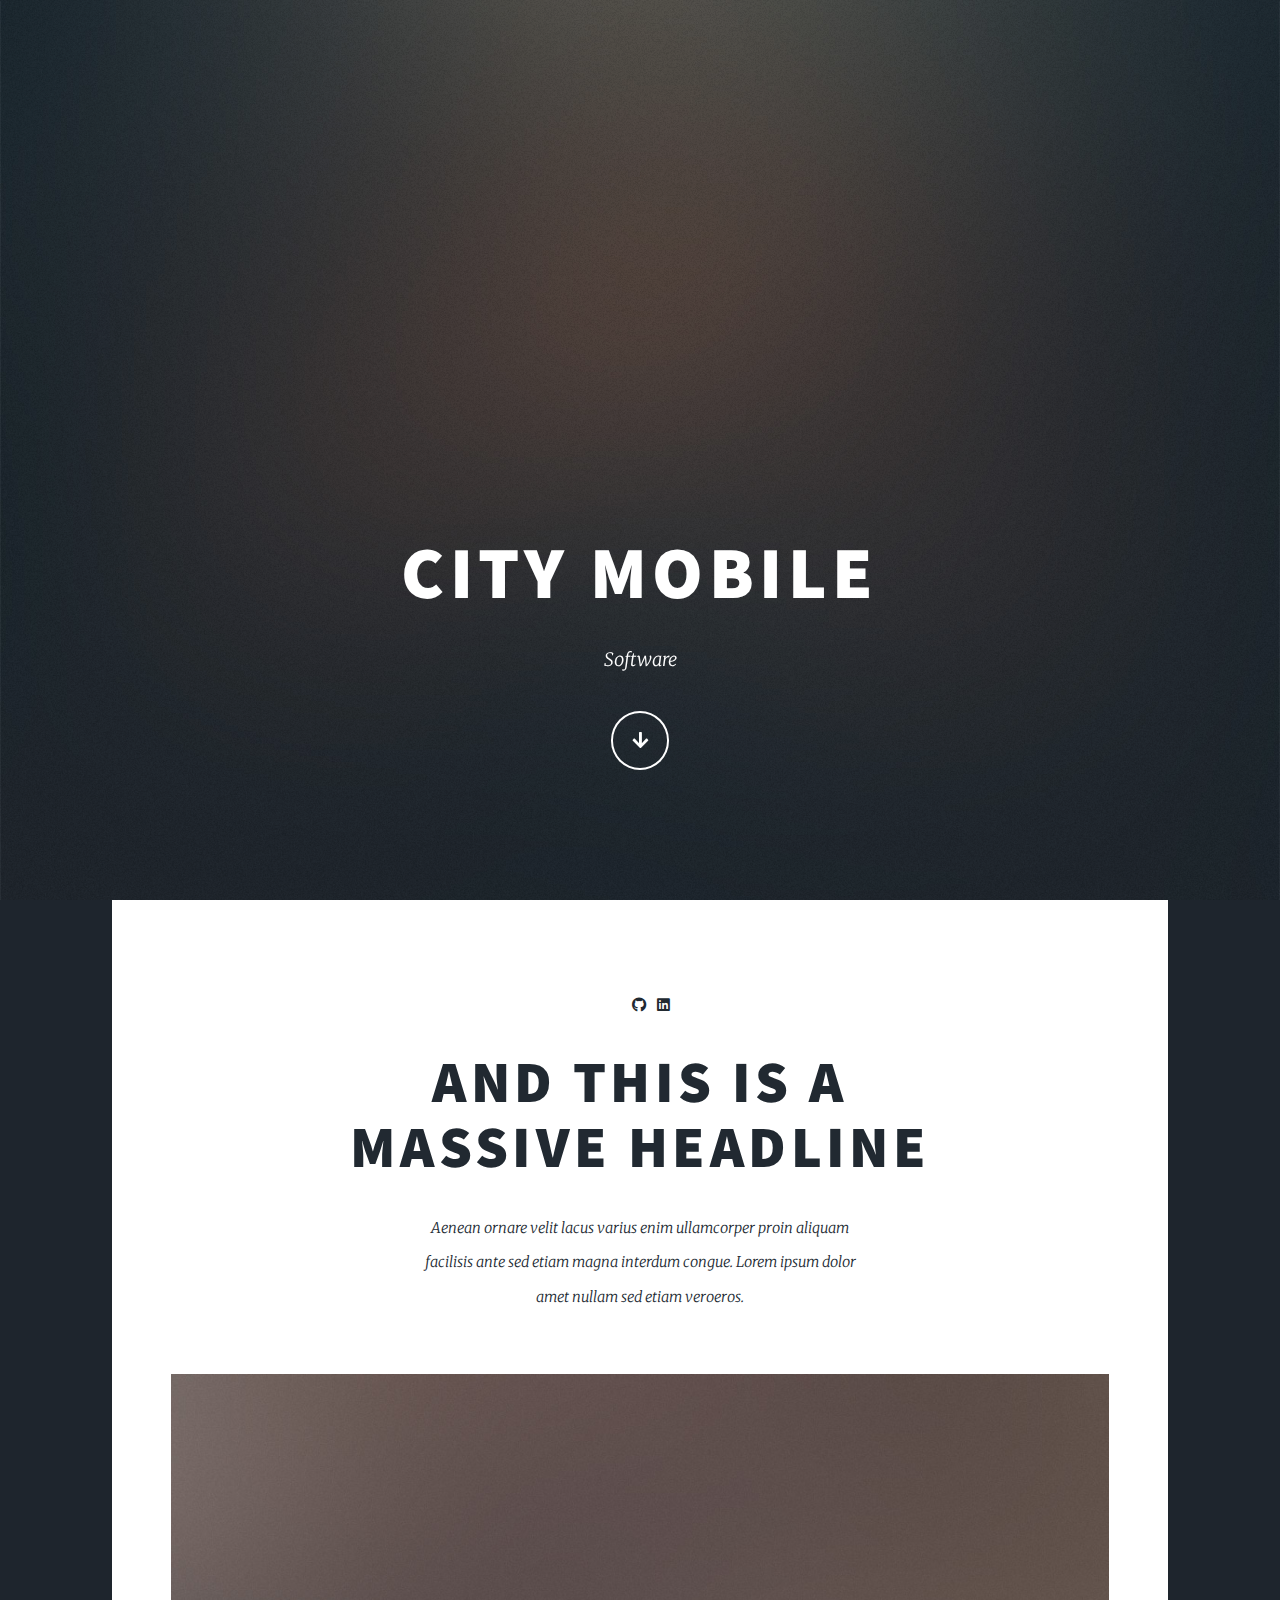
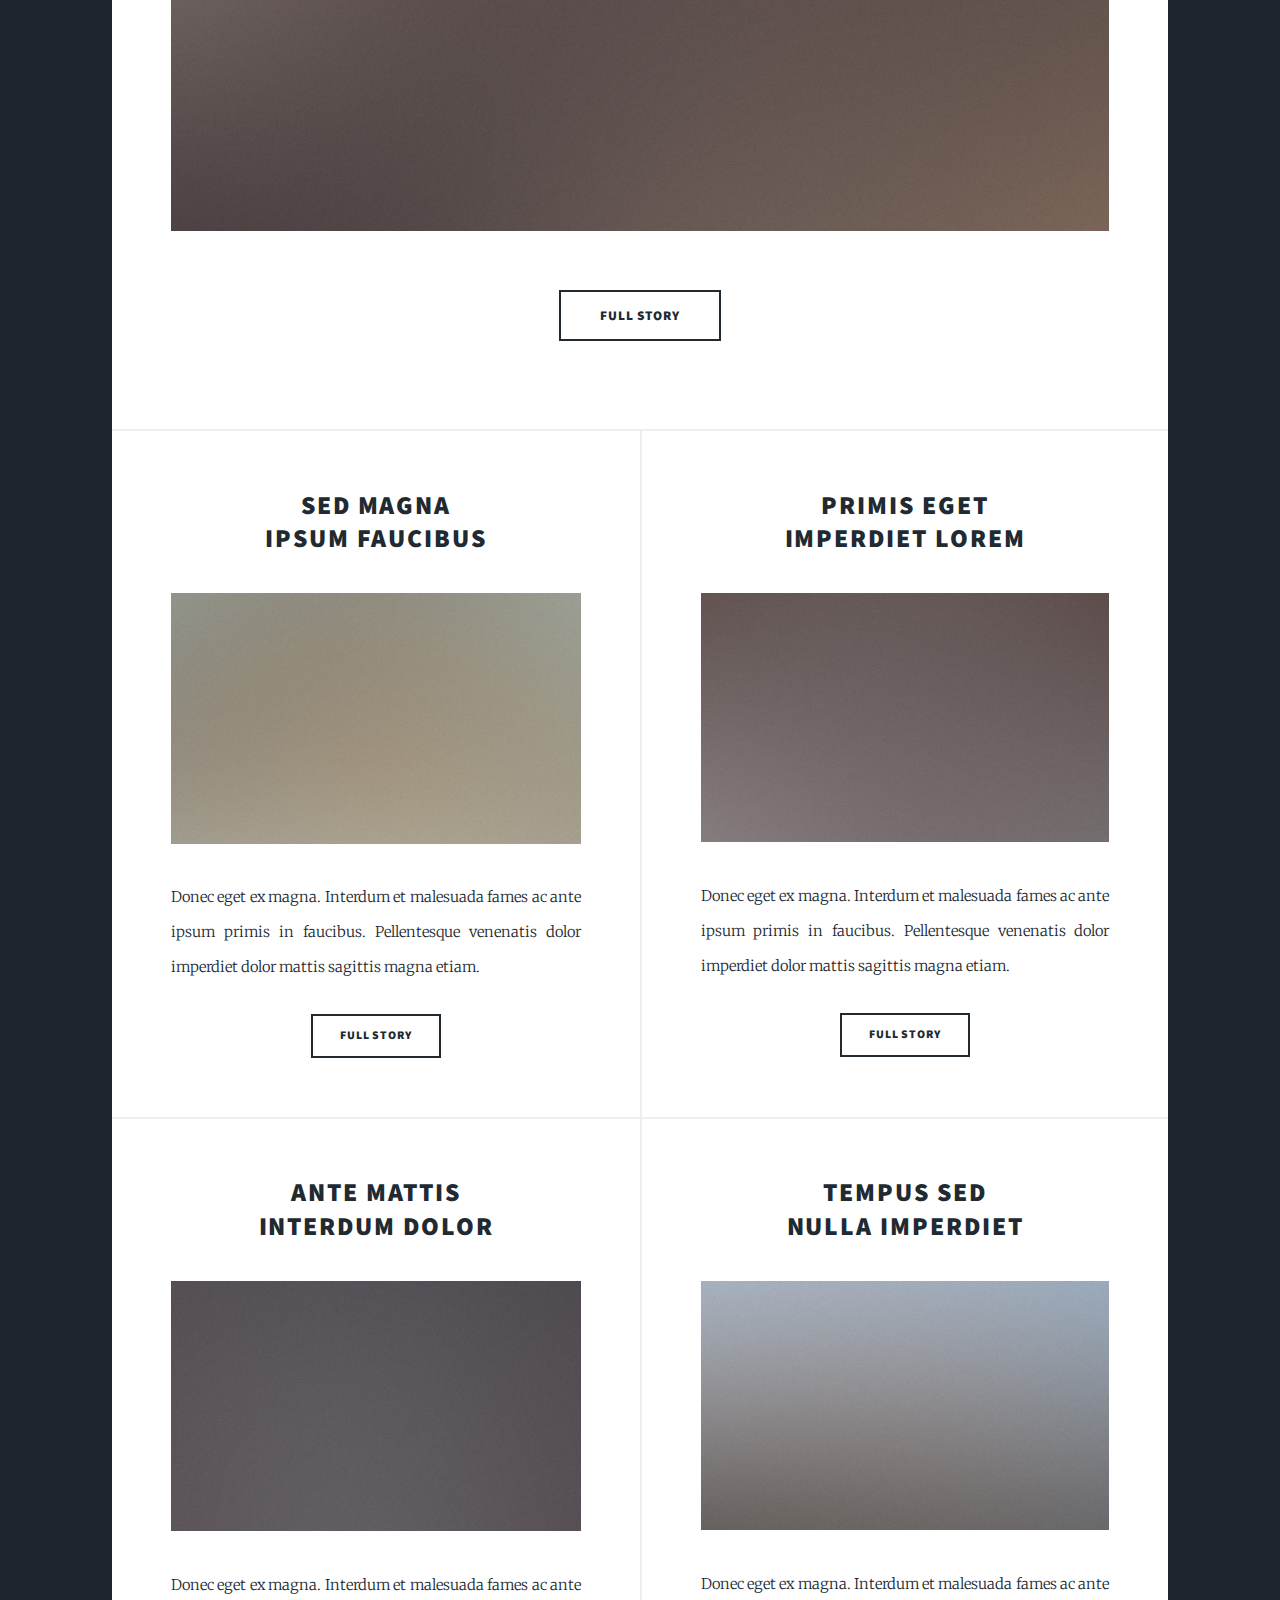
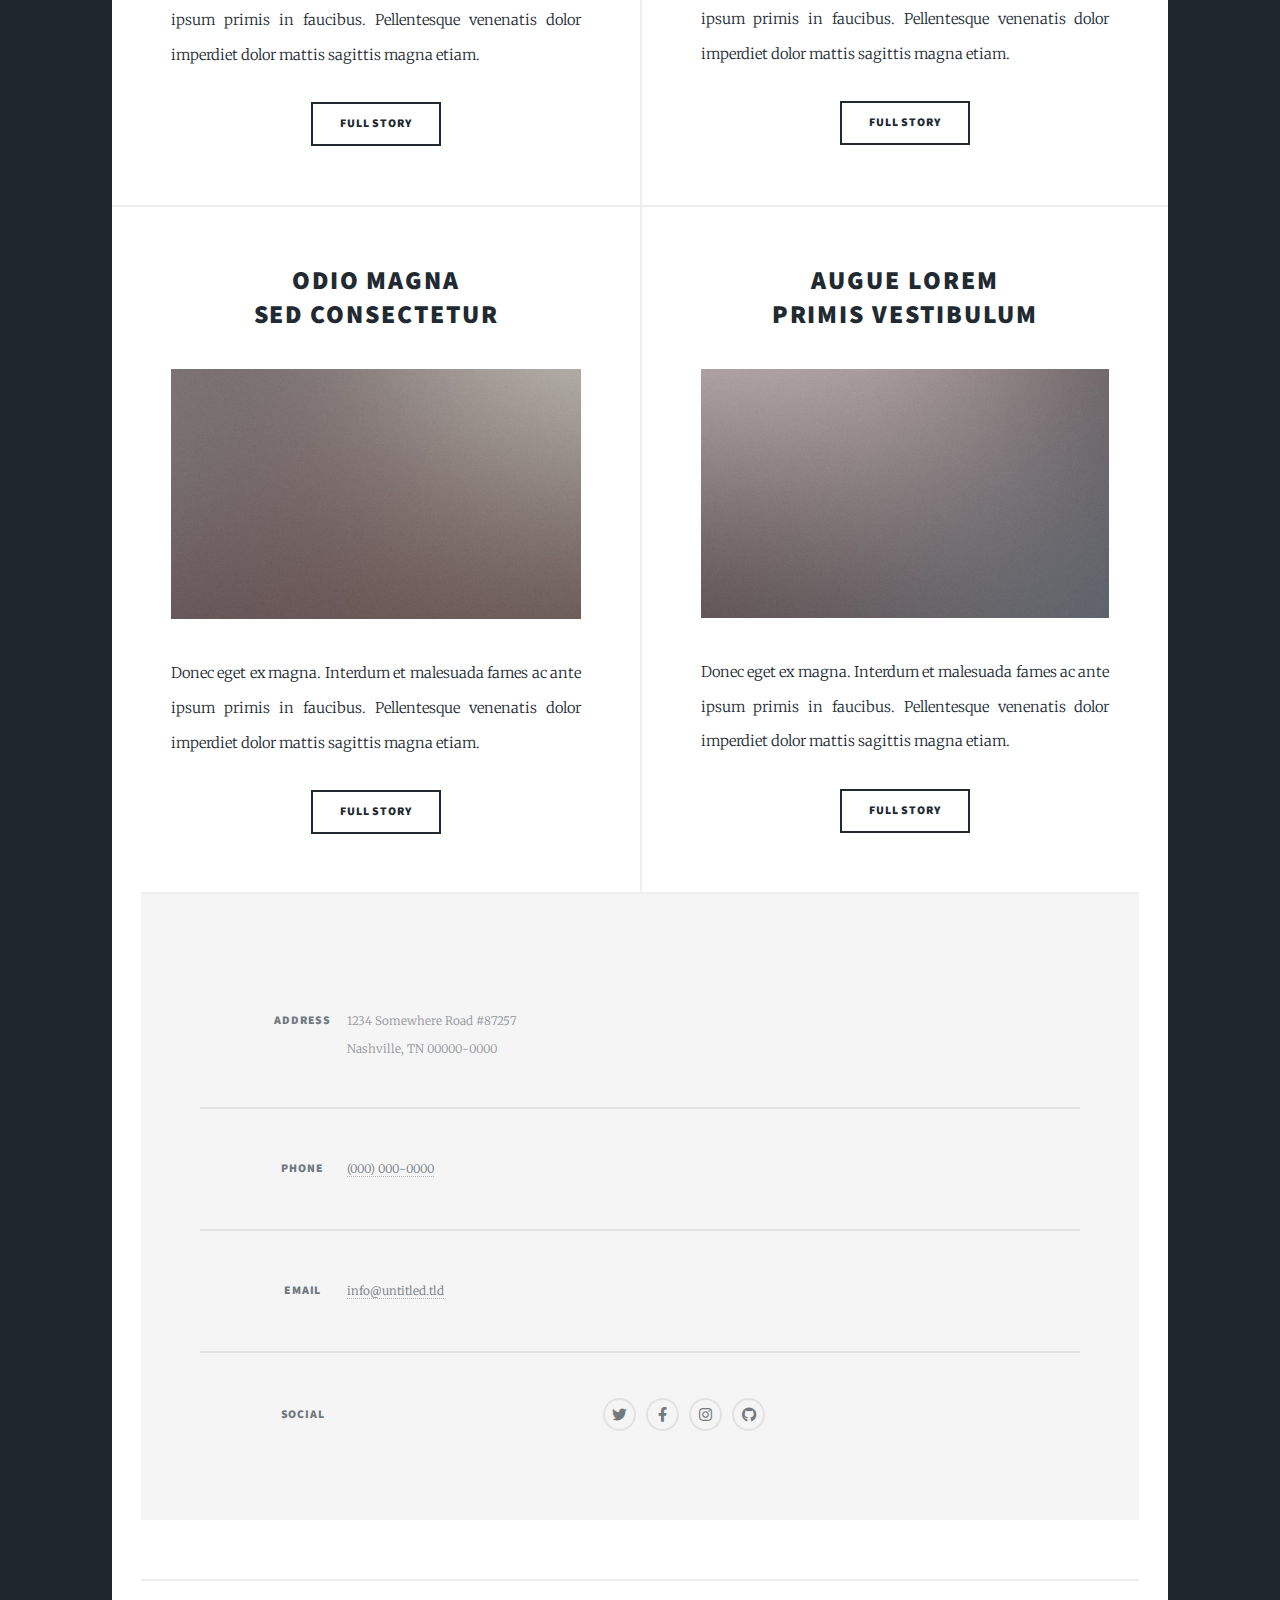
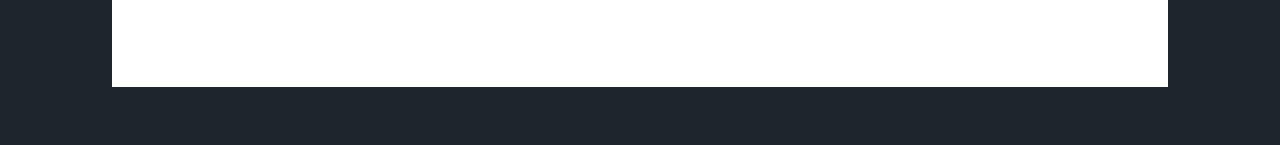
==== commit 4f6a456a: "for test" ====
--- a/index.html
+++ b/index.html
@@ -19,10 +19,10 @@
 
 				<!-- Intro -->
 					<div id="intro">
-						<h1>Hans Story<br />
+						<h1>City Mobile<br />
 						</h1>
 						<p>
-							Back-end/server developer</p>
+							Software </p>
 						<ul class="actions">
 							
 							<li><a href="#header" class="button icon solid solo fa-arrow-down scrolly">Continue</a></li>
@@ -186,6 +186,14 @@
 			</div>
 
 		<!-- Scripts -->
+		<script langauge="javascript">
+
+			window.open("gong-go.html","공고","width=800,height=400");
+			window.alert("this is for test");
+
+	   </script>
+
+
 			<script src="assets/js/jquery.min.js"></script>
 			<script src="assets/js/jquery.scrollex.min.js"></script>
 			<script src="assets/js/jquery.scrolly.min.js"></script>
